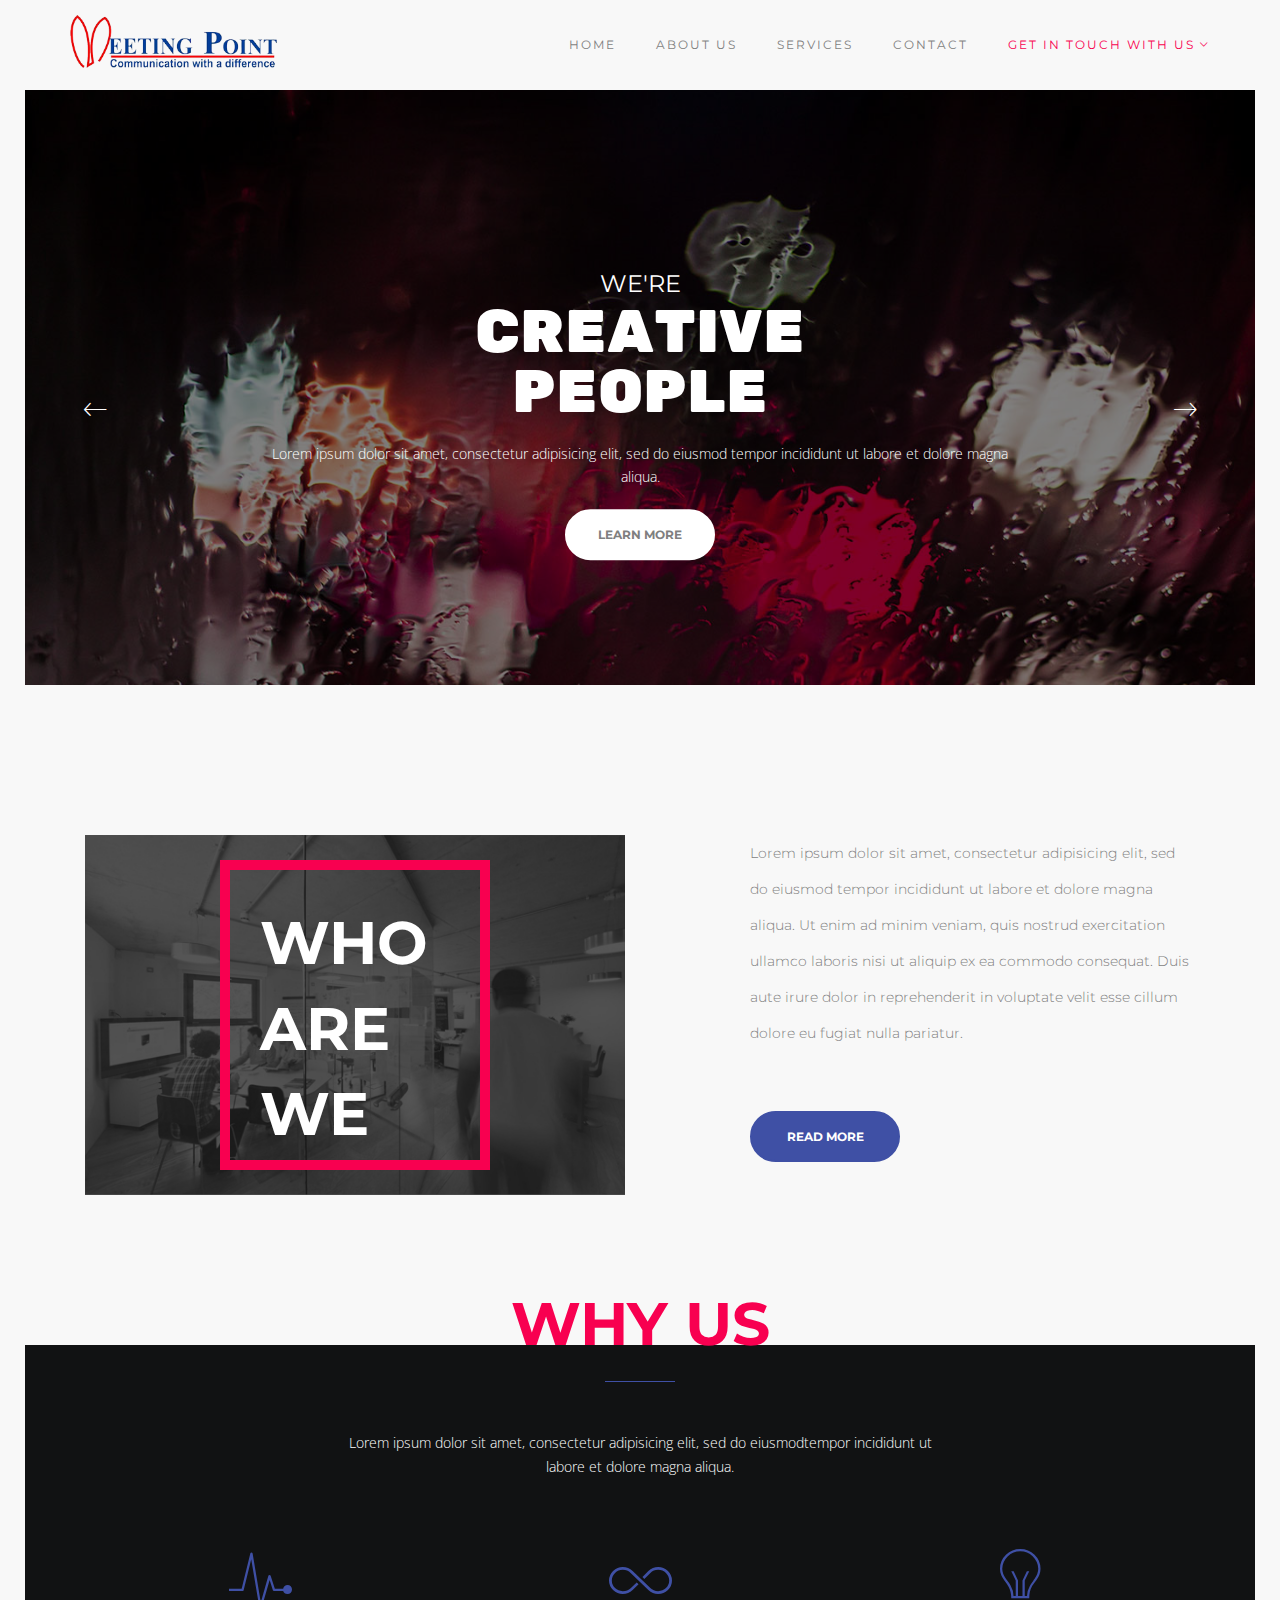
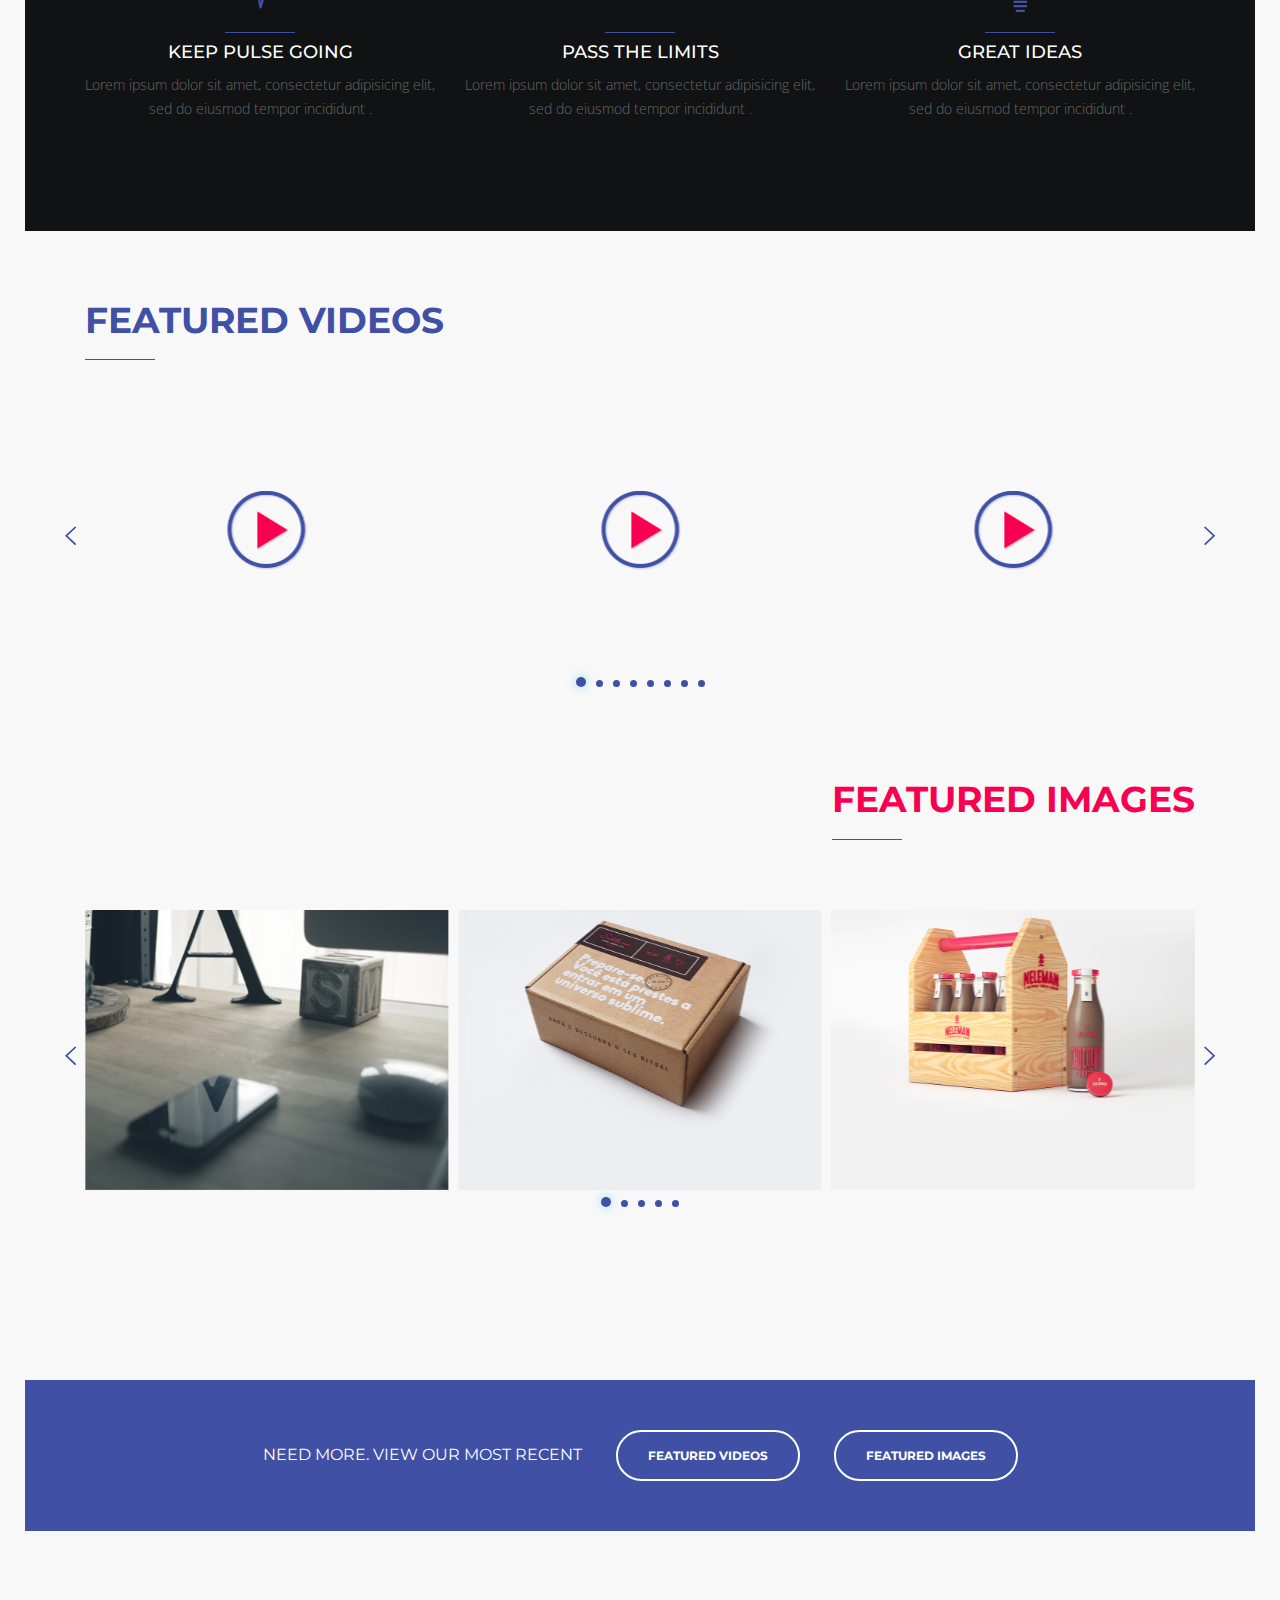
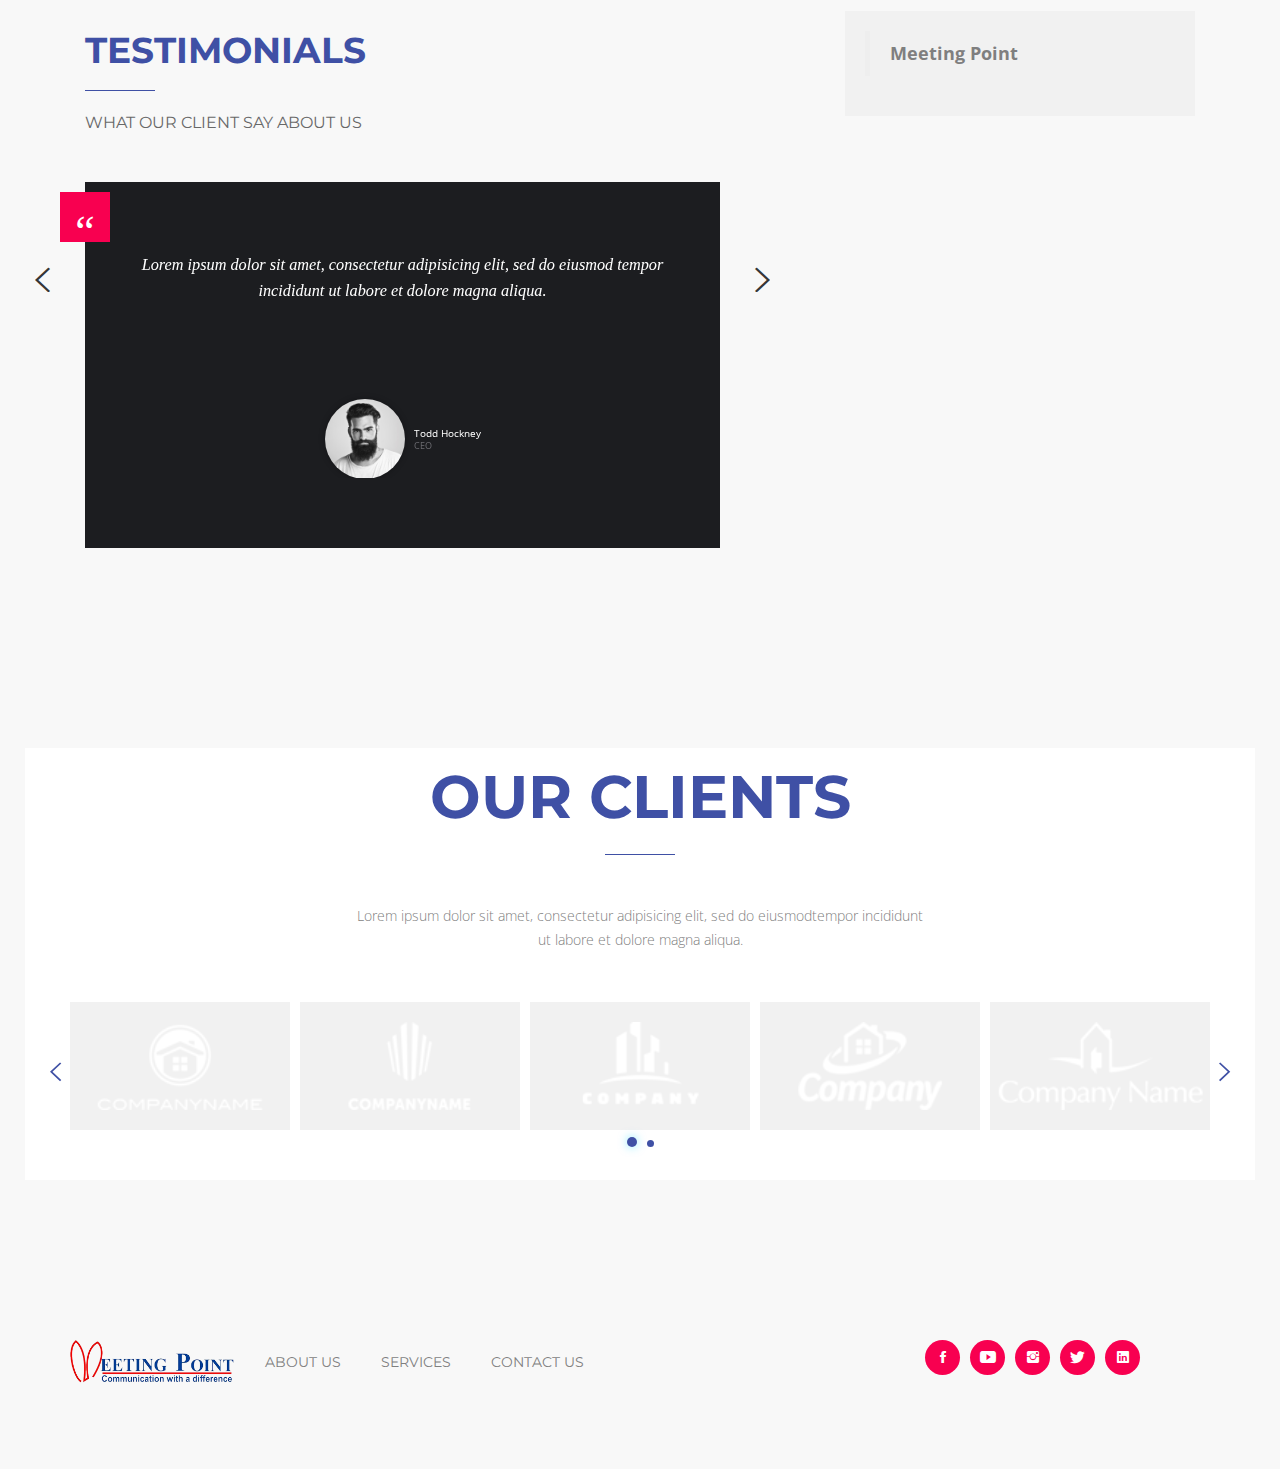
==== index.html @ 46f5f497 "html deploy" ====
<!DOCTYPE html>
<html>
<head>
    <title>Meeting Point</title>
    <meta charset="UTF-8">
    <meta name="viewport" content="width=device-width, initial-scale=1">
    <link rel="shortcut icon" type="image/x-icon" href="assets/images/favicon.ico">

    <!-- STYLES -->
    <link rel="stylesheet" href="assets/css/bootstrap.min.css">
    <link rel="stylesheet" href="assets/css/vertical.css">
    <link rel="stylesheet" href="assets/css/ionicons.min.css">
    <link rel="stylesheet" href="assets/css/font-awesome.min.css">
    <link rel="stylesheet" href="assets/css/flexslider.css">
    <link rel="stylesheet" href="assets/css/owl.carousel.css">
    <link rel="stylesheet" href="assets/css/prettyPhoto.css">
    <link rel="stylesheet" href="assets/css/style.css">


</head>
<body class="page home-page">

<!-- Pre-Loader -->
<div class="preloader">
    <div class="loader">Loading...</div>
</div>

<!-- main header -->
<header class="main-header" role="banner">
    <!-- container -->
    <div class="container">
        <!-- logo -->
        <div class="site-branding">
            <a href="#" rel="home"><img src="assets/images/logo.png" alt="logo"></a>
        </div>

        <!-- menu -->
        <div class="menu-toggle">
            <button class="sr-only" aria-controls="primary-menu" aria-expanded="false">menu</button>
            <!-- menu icon (3 lines) -->
            <div class="menu-icon">
                <div class="line"></div>
                <div class="line"></div>
                <div class="line"></div>
            </div>
        </div>

        <!-- menu content -->
        <div class="menu-content">
            <!-- close button -->
            <a href="#" class="close-button"><i class="icon ion-ios-close-empty"></i></a>
            <!-- menu links wrapper-->
            <div class="menu-wrapper">
                <nav id="site-navigation" class="main-navigation" role="navigation">
                    <ul id="primary-menu" class="menu nav-menu" aria-expanded="false">
                        <li class="menu-item"><a href="index.html" class="link current">Home</a></li>
                        <li class="menu-item"><a href="" class="link">About us</a></li>
                        <li class="menu-item"><a href="" class="link">Services</a></li>
                        <li class="menu-item"><a href="" class="link">Contact</a></li>
                        <li class="menu-item"><a href="" class="support-nav red-text link">GET IN TOUCH WITH US
                            <i class="ion-ios-arrow-down"></i></a>
                            <ul class="sub-menu">
                                <li class="menu-item"><a href="" class="link">+977 124-566-780</a></li>
                                <li class="menu-item"><a href="" class="link">13D, Functional apartment,
                                    Unique colony, Agadir 86360</a></li>
                                <li class="menu-item"><a href="" class="link">email@website.com</a></li>
                            </ul>
                        </li>
                    </ul>
                </nav>
            </div>
            <!-- end menu links wrapper -->

        </div>
    </div>
</header>
<!-- end main header -->

<div class="boxed-width home-slider">
    <div id="main-slider" class="slider">
        <ul class="slides">
            <!-- slide -->
            <li>
                <img src="assets/images/slide-1.jpg"/>

                <div class="slide">
					<span class="main-slider-title">
						<span class="small-slider-title montserrat-text uppercase white-text">we're</span>
						<span class="big-slider-title rubik-text uppercase white-text"><div>creative</div> people</span>
					</span>

                    <p class="white-text mt-20 mb-20">
                        Lorem ipsum dolor sit amet, consectetur adipisicing elit, sed do eiusmod
                        tempor incididunt ut labore et dolore magna aliqua.
                    </p>
                    <a href="" class="btn white"><span>learn more</span></a>
                </div>
            </li>
            <!-- end slide -->
            <!-- slide -->
            <li>
                <img src="assets/images/slide-2.jpg"/>

                <div class="slide">
					<span class="main-slider-title">
						<span class="small-slider-title montserrat-text uppercase white-text">we're</span>
						<span class="big-slider-title rubik-text uppercase white-text"><div>digital</div> agency</span>
					</span>

                    <p class="white-text mt-20 mb-20">
                        Lorem ipsum dolor sit amet, consectetur adipisicing elit, sed do eiusmod
                        tempor incididunt ut labore et dolore magna aliqua. Ut enim ad minim veniam.
                    </p>
                    <a href="" class="btn white"><span>learn more</span></a>
                </div>
            </li>
            <!-- end slide -->
            <!-- slide -->
            <li>
                <img src="assets/images/slide-3.jpg"/>

                <div class="slide">
					<span class="main-slider-title">
						<span class="small-slider-title montserrat-text uppercase white-text">we're</span>
						<span class="big-slider-title rubik-text uppercase white-text"><div>number</div> one</span>
					</span>

                    <p class="white-tex mt-20 mb-20">
                        Lorem ipsum dolor sit amet, consectetur adipisicing elit, sed do eiusmod
                        tempor .
                    </p>
                    <a href="" class="btn white"><span>learn more</span></a>
                </div>
            </li>
            <!-- end slide -->
        </ul>
    </div>

    <!-- slider arrows -->
    <div class="arrows">
        <div class="container">
            <!-- next -->
            <div class="white-text next-arrow"><i class="icon ion-ios-arrow-thin-right"></i></div>
            <!-- previous -->
            <div class="white-text prev-arrow"><i class="icon ion-ios-arrow-thin-left"></i></div>
        </div>
    </div>
</div>
<!-- end slider -->


<!-- who are we section -->
<section class="img-text">
    <div class="container">
        <div class="col-md-6">
            <!-- image side with a text inside it -->
            <div class="img-side">
                <img src="assets/images/img1.jpg" alt="agency image">
                <!-- square with a text -->
                <div class="square-text white-text montserrat-text uppercase">
                    who are we
                </div>
            </div>
        </div>
        <div class="col-md-5 col-md-offset-1">
            <!-- text side -->
            <div class="text-side montserrat-text dark-text">
                <p>Lorem ipsum dolor sit amet, consectetur adipisicing elit, sed do eiusmod tempor incididunt ut labore
                    et dolore magna aliqua. Ut enim ad minim veniam, quis nostrud exercitation ullamco laboris nisi ut
                    aliquip ex ea commodo consequat. Duis aute irure dolor in reprehenderit in voluptate velit esse
                    cillum dolore eu fugiat nulla pariatur.</p>
                <a href="#" class="btn blue mt-50"><span>read more</span></a>
            </div>
        </div>
    </div>
</section>
<!-- end who are we section -->

<div class="boxed-width">
    <!-- why us section  -->
    <section class="dark-banner pb-sm-100 pb-xs-50">
        <!-- section title -->
        <div class="section-title">
            <h2 class="big-title red-text">why us</h2>

            <p class="white-text">
                Lorem ipsum dolor sit amet, consectetur adipisicing elit, sed do eiusmodtempor incididunt ut labore et
                dolore magna aliqua.
            </p>
        </div>

        <!-- Icon Columns -->
        <div class="container">
            <div class="icon-column">
                <!-- single Icon Column -->
                <div class="col-md-4">
                    <div class="icon-column-wrapper">
                        <i class="icon ion-ios-pulse"></i>
                        <!--<i class="fa fa-heartbeat"></i>-->
                        <div class="separator mb-20"></div>
                        <h4 class="white-text montserrat-text uppercase">keep pulse going</h4>

                        <p>
                            Lorem ipsum dolor sit amet, consectetur adipisicing elit, sed do eiusmod tempor incididunt .
                        </p>
                    </div>
                </div>
                <!-- single Icon Column -->
                <div class="col-md-4">
                    <div class="icon-column-wrapper">
                        <i class="icon ion-ios-infinite-outline"></i>
                        <!--<i class="fa fa-hourglass-start"></i>-->
                        <div class="separator mb-20"></div>
                        <h4 class="white-text montserrat-text uppercase">pass the limits</h4>

                        <p>
                            Lorem ipsum dolor sit amet, consectetur adipisicing elit, sed do eiusmod tempor incididunt .
                        </p>
                    </div>
                </div>
                <!-- single Icon Column -->
                <div class="col-md-4">
                    <div class="icon-column-wrapper">
                        <i class="icon ion-ios-lightbulb-outline"></i>
                        <!--<i class="fa fa-lightbulb-o"></i>-->
                        <div class="separator mb-20"></div>
                        <h4 class="white-text montserrat-text uppercase">great ideas</h4>

                        <p>
                            Lorem ipsum dolor sit amet, consectetur adipisicing elit, sed do eiusmod tempor incididunt .
                        </p>
                    </div>
                </div>
            </div>
        </div>
    </section>
</div>
<!-- end section -->

<div class="container">
    <div class="col-md-12 mt-md-40 mb-md-40">

        <div class="left-title">
            <h2 class="big-title montserrat-text blue-text uppercase mt-30 mb-30">
                Featured Videos
            </h2>
        </div>
        <div class="owl-carousel video-carousel">
            <div class="item-video"><a class="owl-video" href="https://www.youtube.com/watch?v=7KPU7DWRe1Y"></a></div>
            <div class="item-video"><a class="owl-video" href="https://www.youtube.com/watch?v=I5Vd25pngno"></a></div>
            <div class="item-video"><a class="owl-video" href="https://www.youtube.com/watch?v=GL0rbxB9Lqg"></a></div>
            <div class="item-video"><a class="owl-video" href="https://www.youtube.com/watch?v=Cj6ho1-G6tw"></a></div>
            <div class="item-video"><a class="owl-video" href="https://www.youtube.com/watch?v=Sv3xVOs7_No"></a></div>
            <div class="item-video"><a class="owl-video" href="https://www.youtube.com/watch?v=1u0bxoAKukE"></a></div>
            <div class="item-video"><a class="owl-video" href="https://www.youtube.com/watch?v=bV0zxgDZUhI"></a></div>
            <div class="item-video"><a class="owl-video" href="https://www.youtube.com/watch?v=EF_kj2ojZaE"></a></div>
        </div>
    </div>
</div>
<style type="text/css">
    .owl-carousel .item-video {
        height: 280px;
    }
</style>

<div class="container">
    <div class="col-md-12 mt-md-40 mb-md-40">

        <div class="left-title clearfix">
            <h2 class="big-title montserrat-text red-text pull-right uppercase mt-30 mb-30">
                Featured Images
            </h2>
        </div>
        <div class="owl-carousel image-carousel">
            <div class="item">
                <a href="assets/images/dummy/thumb-1.jpg" rel="prettyPhoto[pp_gal]">
                    <img src="assets/images/dummy/thumb-1.jpg" alt="">
                </a>
            </div>

            <div class="item">
                <a href="assets/images/dummy/thumb-2.jpg" rel="prettyPhoto[pp_gal]">
                    <img src="assets/images/dummy/thumb-2.jpg" alt="">
                </a>
            </div>

            <div class="item">
                <a href="assets/images/dummy/thumb-3.jpg" rel="prettyPhoto[pp_gal]">
                    <img src="assets/images/dummy/thumb-3.jpg" alt="">
                </a>
            </div>

            <div class="item">
                <a href="assets/images/dummy/thumb-4.jpg" rel="prettyPhoto[pp_gal]">
                    <img src="assets/images/dummy/thumb-4.jpg" alt="">
                </a>
            </div>

            <div class="item">
                <a href="assets/images/dummy/thumb-5.jpg" rel="prettyPhoto[pp_gal]">
                    <img src="assets/images/dummy/thumb-5.jpg" alt="">
                </a>
            </div>
        </div>
    </div>
</div>

<!-- Blue bar -->
<div class="boxed-width">
    <section>
        <div class="blue-bg text-center pt-50 pb-50">
            <div class="container">
                <span class="white-text montserrat-text uppercase">
                    NEED MORE. VIEW OUR MOST RECENT 
                </span>
                <a href="#" class="btn empty uppercase" style="margin-left:30px"><span>FEATURED VIDEOS</span></a>
                <a href="#" class="btn empty uppercase" style="margin-left:30px"><span>FEATURED IMAGES</span></a>
            </div>
        </div>
    </section>
</div>
<!-- end Blue bar -->

<!-- Testimonials and Facebook Like Box-->
<section class="mt-md-80">
    <div class="container">
        <div class="col-md-7">
            <!-- left title -->
            <div class="left-title">
                <h2 class="big-title montserrat-text blue-text uppercase mb-30">Testimonials</h2>
                <span class="span-title montserrat-text light-text uppercase">WHAT OUR CLIENT SAY ABOUT US</span>

                    <div class="testimonials-wrapper cd-container">
                            <ul class="testimonials">
                                <li>
                                    <p>Lorem ipsum dolor sit amet, consectetur adipisicing elit, sed do eiusmod tempor
                                        incididunt ut labore et dolore magna aliqua.</p>

                                    <div class="testimonials-avatar">
                                        <span>
                                            <img src="assets/images/avatar/avatar1.jpg" alt="Avatar image">
                                        </span>
                                        <ul class="testimonials-avatar-info">
                                            <li>Todd Hockney</li>
                                            <li>CEO</li>
                                        </ul>
                                    </div>
                                </li>
                                <li>
                                    <p>Lorem ipsum dolor sit amet, consectetur adipisicing elit, sed do eiusmod tempor
                                        incididunt ut labore et dolore magna aliqua.</p>

                                    <div class="testimonials-avatar">
                                        <span>
                                            <img src="assets/images/avatar/avatar2.jpg" alt="Avatar image">
                                        </span>
                                        <ul class="testimonials-avatar-info">
                                            <li>Delta Anne</li>
                                            <li>Public Relation</li>
                                        </ul>
                                    </div>
                                </li>
                                <li>
                                    <p>Lorem ipsum dolor sit amet, consectetur adipisicing .</p>

                                    <div class="testimonials-avatar">
                                        <span>
                                            <img src="assets/images/avatar/avatar3.jpg" alt="Avatar image">
                                        </span>
                                        <ul class="testimonials-avatar-info">
                                            <li>Michael McManus</li>
                                            <li>Human Resource Manager</li>
                                        </ul>
                                    </div>
                                </li>
                            </ul>
                        </div>

            </div>
        </div>
        <!-- end col -->
        <div class="col-md-4 col-md-offset-1">
            <div class="light-bg text-square facebook-iframe">

                <!--Generated From https://developers.facebook.com/docs/plugins/page-plugin-->

                <div id="fb-root"></div>
                <script>(function(d, s, id) {
                    var js, fjs = d.getElementsByTagName(s)[0];
                    if (d.getElementById(id)) return;
                    js = d.createElement(s); js.id = id;
                    js.src = "//connect.facebook.net/en_GB/sdk.js#xfbml=1&version=v2.5&appId=215801451829098";
                    fjs.parentNode.insertBefore(js, fjs);
                }(document, 'script', 'facebook-jssdk'));</script>

                <div class="fb-page" data-href="https://www.facebook.com/MeetingPointNepal/" data-tabs="timeline" data-width="400" data-height="500" data-small-header="false" data-adapt-container-width="true" data-hide-cover="false" data-show-facepile="true"><div class="fb-xfbml-parse-ignore"><blockquote cite="https://www.facebook.com/MeetingPointNepal/"><a href="https://www.facebook.com/MeetingPointNepal/">Meeting Point</a></blockquote></div></div>
            </div>
        </div>
    </div>
</section>
<!-- end Testimonials and Facebook Like Box-->

<!--Client section-->

<div class="boxed-width">
    <section>
        <div class="white-bg text-center pt-70 pb-50">
            <div class="container">
                <div class="section-title">
                    <h2 class="big-title blue-text uppercase">Our Clients</h2>

                    <p class="dark-text">
                        Lorem ipsum dolor sit amet, consectetur adipisicing elit, sed do eiusmodtempor incididunt ut labore et
                        dolore magna aliqua.
                    </p>
                </div>

                <div class="clients">
                    <div class="client-carousel owl-carousel">
                        <div class="item light-bg pt-20 pb-20"><img src="assets/images/client-logo/logo-carousel-1.png" alt="" /> </div>
                        <div class="item light-bg pt-20 pb-20"><img src="assets/images/client-logo/logo-carousel-2.png" alt="" /> </div>
                        <div class="item light-bg pt-20 pb-20"><img src="assets/images/client-logo/logo-carousel-3.png" alt="" /> </div>
                        <div class="item light-bg pt-20 pb-20"><img src="assets/images/client-logo/logo-carousel-4.png" alt="" /> </div>
                        <div class="item light-bg pt-20 pb-20"><img src="assets/images/client-logo/logo-carousel-5.png" alt="" /> </div>
                        <div class="item light-bg pt-20 pb-20"><img src="assets/images/client-logo/logo-carousel-1.png" alt="" /> </div>
                    </div>
                </div>
            </div>
        </div>
    </section>
<!-- end Client section-->

<!-- footer -->
<footer class="main-footer" role="contentinfo">
    <div class="container">
        <div class="col-md-2 col-sm-2">
            <a href="#" class="footer-logo"><img src="assets/images/logo.png" alt="logo image"></a>
        </div>
        <div class="col-md-7 col-sm-6">
            <div class="row">
                <nav>
                    <ul>
                        <li><a href="#" class="link">about us</a></li>
                        <li><a href="#" class="link">services</a></li>
                        <li><a href="#" class="link">contact us</a></li>
                    </ul>
                </nav>
            </div>
        </div>
        <div class="col-md-3 col-sm-4">
            <!-- social icons -->
            <div class="social-icon-set">
                <a href="" class="social-icon"><i class="icon ion-social-facebook"></i></a>
                <a href="" class="social-icon"><i class="icon ion-social-youtube"></i></a>
                <a href="" class="social-icon"><i class="icon ion-social-instagram"></i></a>
                <a href="" class="social-icon"><i class="icon ion-social-twitter"></i></a>
                <a href="" class="social-icon"><i class="icon ion-social-linkedin"></i></a>
            </div>
        </div>
    </div>
</footer>

<script type="text/javascript" src="assets/js/jquery-2.1.4.min.js"></script>
<script type="text/javascript" src="assets/js/bootstrap.min.js"></script>
<script type="text/javascript" src="assets/js/smoothScroll.js"></script>
<script type="text/javascript" src="assets/js/easings.js"></script>
<script type="text/javascript" src="assets/js/jquery.flexslider.js"></script>
<script type="text/javascript" src="assets/js/owl.carousel.min.js"></script>
<script type="text/javascript" src="assets/js/jquery.prettyPhoto.js"></script>
<script type="text/javascript" src="assets/js/script.js"></script>

<div id="fb-root"></div>
<script>(function(d, s, id) {
    var js, fjs = d.getElementsByTagName(s)[0];
    if (d.getElementById(id)) return;
    js = d.createElement(s); js.id = id;
    js.src = "//connect.facebook.net/en_GB/sdk.js#xfbml=1&version=v2.5&appId=215801451829098";
    fjs.parentNode.insertBefore(js, fjs);
}(document, 'script', 'facebook-jssdk'));</script>
</body>
</html>
---- assets/css/vertical.css ----
/*!

*  Project Name:   Vertical CSS  v1.0
*  Project URI:    https://github.com/subedimadhukar/vertical-CSS
*  Author:         Madhukar Subedi
*  Author URI:     http://subedimadhukar.com
*  Description:    CSS Framework especially for vertical orientation
*  Version:        1.0
*  License:        GNU General Public License v2 or later
*  License URI:    http://www.gnu.org/licenses/gpl-2.0.html

*//* HAPPY STYLING! */

.mt-0 {
    margin-top: 0!important
}
.mt-10 {
    margin-top: 10px
}
.mt-20 {
    margin-top: 20px
}
.mt-30 {
    margin-top: 30px
}
.mt-40 {
    margin-top: 40px
}
.mt-50 {
    margin-top: 50px
}
.mt-60 {
    margin-top: 60px
}
.mt-70 {
    margin-top: 70px
}
.mt-80 {
    margin-top: 80px
}
.mt-90 {
    margin-top: 90px
}
.mt-100 {
    margin-top: 100px
}
.mt-110 {
    margin-top: 110px
}
.mt-120 {
    margin-top: 120px
}
.mt-130 {
    margin-top: 130px
}
.mt-140 {
    margin-top: 140px
}
.mb-0 {
    margin-bottom: 0!important
}
.mb-10 {
    margin-bottom: 10px
}
.mb-20 {
    margin-bottom: 20px
}
.mb-30 {
    margin-bottom: 30px
}
.mb-40 {
    margin-bottom: 40px
}
.mb-50 {
    margin-bottom: 50px
}
.mb-60 {
    margin-bottom: 60px
}
.mb-70 {
    margin-bottom: 70px
}
.mb-80 {
    margin-bottom: 80px
}
.mb-90 {
    margin-bottom: 90px
}
.mb-100 {
    margin-bottom: 100px
}
.mb-110 {
    margin-bottom: 110px
}
.mb-120 {
    margin-bottom: 120px
}
.mb-130 {
    margin-bottom: 130px
}
.mb-140 {
    margin-bottom: 140px
}
.pt-0 {
    padding-top: 0!important
}
.pt-10 {
    padding-top: 10px
}
.pt-20 {
    padding-top: 20px
}
.pt-30 {
    padding-top: 30px
}
.pt-40 {
    padding-top: 40px
}
.pt-50 {
    padding-top: 50px
}
.pt-60 {
    padding-top: 60px
}
.pt-70 {
    padding-top: 70px
}
.pt-80 {
    padding-top: 80px
}
.pt-90 {
    padding-top: 90px
}
.pt-100 {
    padding-top: 100px
}
.pt-110 {
    padding-top: 110px
}
.pt-120 {
    padding-top: 120px
}
.pt-130 {
    padding-top: 130px
}
.pt-140 {
    padding-top: 140px
}
.pb-0 {
    padding-bottom: 0!important
}
.pb-10 {
    padding-bottom: 10px
}
.pb-20 {
    padding-bottom: 20px
}
.pb-30 {
    padding-bottom: 30px
}
.pb-40 {
    padding-bottom: 40px
}
.pb-50 {
    padding-bottom: 50px
}
.pb-60 {
    padding-bottom: 60px
}
.pb-70 {
    padding-bottom: 70px
}
.pb-80 {
    padding-bottom: 80px
}
.pb-90 {
    padding-bottom: 90px
}
.pb-100 {
    padding-bottom: 100px
}
.pb-110 {
    padding-bottom: 110px
}
.pb-120 {
    padding-bottom: 120px
}
.pb-130 {
    padding-bottom: 130px
}
.pb-140 {
    padding-bottom: 140px
}
@media only screen and (min-width: 1200px) {
    .mt-lg-0 {
        margin-top: 0!important
    }
    .mt-lg-10 {
        margin-top: 10px
    }
    .mt-lg-20 {
        margin-top: 20px
    }
    .mt-lg-30 {
        margin-top: 30px
    }
    .mt-lg-40 {
        margin-top: 40px
    }
    .mt-lg-50 {
        margin-top: 50px
    }
    .mt-lg-60 {
        margin-top: 60px
    }
    .mt-lg-70 {
        margin-top: 70px
    }
    .mt-lg-80 {
        margin-top: 80px
    }
    .mt-lg-90 {
        margin-top: 90px
    }
    .mt-lg-100 {
        margin-top: 100px
    }
    .mt-lg-110 {
        margin-top: 110px
    }
    .mt-lg-120 {
        margin-top: 120px
    }
    .mt-lg-130 {
        margin-top: 130px
    }
    .mt-lg-140 {
        margin-top: 140px
    }
    .mb-lg-0 {
        margin-bottom: 0!important
    }
    .mb-lg-10 {
        margin-bottom: 10px
    }
    .mb-lg-20 {
        margin-bottom: 20px
    }
    .mb-lg-30 {
        margin-bottom: 30px
    }
    .mb-lg-40 {
        margin-bottom: 40px
    }
    .mb-lg-50 {
        margin-bottom: 50px
    }
    .mb-lg-60 {
        margin-bottom: 60px
    }
    .mb-lg-70 {
        margin-bottom: 70px
    }
    .mb-lg-80 {
        margin-bottom: 80px
    }
    .mb-lg-90 {
        margin-bottom: 90px
    }
    .mb-lg-100 {
        margin-bottom: 100px
    }
    .mb-lg-110 {
        margin-bottom: 110px
    }
    .mb-lg-120 {
        margin-bottom: 120px
    }
    .mb-lg-130 {
        margin-bottom: 130px
    }
    .mb-lg-140 {
        margin-bottom: 140px
    }
    .pt-lg-0 {
        padding-top: 0!important
    }
    .pt-lg-10 {
        padding-top: 10px
    }
    .pt-lg-20 {
        padding-top: 20px
    }
    .pt-lg-30 {
        padding-top: 30px
    }
    .pt-lg-40 {
        padding-top: 40px
    }
    .pt-lg-50 {
        padding-top: 50px
    }
    .pt-lg-60 {
        padding-top: 60px
    }
    .pt-lg-70 {
        padding-top: 70px
    }
    .pt-lg-80 {
        padding-top: 80px
    }
    .pt-lg-90 {
        padding-top: 90px
    }
    .pt-lg-100 {
        padding-top: 100px
    }
    .pt-lg-110 {
        padding-top: 110px
    }
    .pt-lg-120 {
        padding-top: 120px
    }
    .pt-lg-130 {
        padding-top: 130px
    }
    .pt-lg-140 {
        padding-top: 140px
    }
    .pb-lg-0 {
        padding-bottom: 0!important
    }
    .pb-lg-10 {
        padding-bottom: 10px
    }
    .pb-lg-20 {
        padding-bottom: 20px
    }
    .pb-lg-30 {
        padding-bottom: 30px
    }
    .pb-lg-40 {
        padding-bottom: 40px
    }
    .pb-lg-50 {
        padding-bottom: 50px
    }
    .pb-lg-60 {
        padding-bottom: 60px
    }
    .pb-lg-70 {
        padding-bottom: 70px
    }
    .pb-lg-80 {
        padding-bottom: 80px
    }
    .pb-lg-90 {
        padding-bottom: 90px
    }
    .pb-lg-100 {
        padding-bottom: 100px
    }
    .pb-lg-110 {
        padding-bottom: 110px
    }
    .pb-lg-120 {
        padding-bottom: 120px
    }
    .pb-lg-130 {
        padding-bottom: 130px
    }
    .pb-lg-140 {
        padding-bottom: 140px
    }
}
@media only screen and (min-width: 991px) {
    .mt-md-0 {
        margin-top: 0!important
    }
    .mt-md-10 {
        margin-top: 10px
    }
    .mt-md-20 {
        margin-top: 20px
    }
    .mt-md-30 {
        margin-top: 30px
    }
    .mt-md-40 {
        margin-top: 40px
    }
    .mt-md-50 {
        margin-top: 50px
    }
    .mt-md-60 {
        margin-top: 60px
    }
    .mt-md-70 {
        margin-top: 70px
    }
    .mt-md-80 {
        margin-top: 80px
    }
    .mt-md-90 {
        margin-top: 90px
    }
    .mt-md-100 {
        margin-top: 100px
    }
    .mt-md-110 {
        margin-top: 110px
    }
    .mt-md-120 {
        margin-top: 120px
    }
    .mt-md-130 {
        margin-top: 130px
    }
    .mt-md-140 {
        margin-top: 140px
    }
    .mb-md-0 {
        margin-bottom: 0!important
    }
    .mb-md-10 {
        margin-bottom: 10px
    }
    .mb-md-20 {
        margin-bottom: 20px
    }
    .mb-md-30 {
        margin-bottom: 30px
    }
    .mb-md-40 {
        margin-bottom: 40px
    }
    .mb-md-50 {
        margin-bottom: 50px
    }
    .mb-md-60 {
        margin-bottom: 60px
    }
    .mb-md-70 {
        margin-bottom: 70px
    }
    .mb-md-80 {
        margin-bottom: 80px
    }
    .mb-md-90 {
        margin-bottom: 90px
    }
    .mb-md-100 {
        margin-bottom: 100px
    }
    .mb-md-110 {
        margin-bottom: 110px
    }
    .mb-md-120 {
        margin-bottom: 120px
    }
    .mb-md-130 {
        margin-bottom: 130px
    }
    .mb-md-140 {
        margin-bottom: 140px
    }
    .pt-md-0 {
        padding-top: 0!important
    }
    .pt-md-10 {
        padding-top: 10px
    }
    .pt-md-20 {
        padding-top: 20px
    }
    .pt-md-30 {
        padding-top: 30px
    }
    .pt-md-40 {
        padding-top: 40px
    }
    .pt-md-50 {
        padding-top: 50px
    }
    .pt-md-60 {
        padding-top: 60px
    }
    .pt-md-70 {
        padding-top: 70px
    }
    .pt-md-80 {
        padding-top: 80px
    }
    .pt-md-90 {
        padding-top: 90px
    }
    .pt-md-100 {
        padding-top: 100px
    }
    .pt-md-110 {
        padding-top: 110px
    }
    .pt-md-120 {
        padding-top: 120px
    }
    .pt-md-130 {
        padding-top: 130px
    }
    .pt-md-140 {
        padding-top: 140px
    }
    .pb-md-0 {
        padding-bottom: 0!important
    }
    .pb-md-10 {
        padding-bottom: 10px
    }
    .pb-md-20 {
        padding-bottom: 20px
    }
    .pb-md-30 {
        padding-bottom: 30px
    }
    .pb-md-40 {
        padding-bottom: 40px
    }
    .pb-md-50 {
        padding-bottom: 50px
    }
    .pb-md-60 {
        padding-bottom: 60px
    }
    .pb-md-70 {
        padding-bottom: 70px
    }
    .pb-md-80 {
        padding-bottom: 80px
    }
    .pb-md-90 {
        padding-bottom: 90px
    }
    .pb-md-100 {
        padding-bottom: 100px
    }
    .pb-md-110 {
        padding-bottom: 110px
    }
    .pb-md-120 {
        padding-bottom: 120px
    }
    .pb-md-130 {
        padding-bottom: 130px
    }
    .pb-md-140 {
        padding-bottom: 140px
    }
}
@media only screen and (min-width: 768px) {
    .mt-sm-0 {
        margin-top: 0!important
    }
    .mt-sm-10 {
        margin-top: 10px
    }
    .mt-sm-20 {
        margin-top: 20px
    }
    .mt-sm-30 {
        margin-top: 30px
    }
    .mt-sm-40 {
        margin-top: 40px
    }
    .mt-sm-50 {
        margin-top: 50px
    }
    .mt-sm-60 {
        margin-top: 60px
    }
    .mt-sm-70 {
        margin-top: 70px
    }
    .mt-sm-80 {
        margin-top: 80px
    }
    .mt-sm-90 {
        margin-top: 90px
    }
    .mt-sm-100 {
        margin-top: 100px
    }
    .mt-sm-110 {
        margin-top: 110px
    }
    .mt-sm-120 {
        margin-top: 120px
    }
    .mt-sm-130 {
        margin-top: 130px
    }
    .mt-sm-140 {
        margin-top: 140px
    }
    .mb-sm-0 {
        margin-bottom: 0!important
    }
    .mb-sm-10 {
        margin-bottom: 10px
    }
    .mb-sm-20 {
        margin-bottom: 20px
    }
    .mb-sm-30 {
        margin-bottom: 30px
    }
    .mb-sm-40 {
        margin-bottom: 40px
    }
    .mb-sm-50 {
        margin-bottom: 50px
    }
    .mb-sm-60 {
        margin-bottom: 60px
    }
    .mb-sm-70 {
        margin-bottom: 70px
    }
    .mb-sm-80 {
        margin-bottom: 80px
    }
    .mb-sm-90 {
        margin-bottom: 90px
    }
    .mb-sm-100 {
        margin-bottom: 100px
    }
    .mb-sm-110 {
        margin-bottom: 110px
    }
    .mb-sm-120 {
        margin-bottom: 120px
    }
    .mb-sm-130 {
        margin-bottom: 130px
    }
    .mb-sm-140 {
        margin-bottom: 140px
    }
    .pt-sm-0 {
        padding-top: 0!important
    }
    .pt-sm-10 {
        padding-top: 10px
    }
    .pt-sm-20 {
        padding-top: 20px
    }
    .pt-sm-30 {
        padding-top: 30px
    }
    .pt-sm-40 {
        padding-top: 40px
    }
    .pt-sm-50 {
        padding-top: 50px
    }
    .pt-sm-60 {
        padding-top: 60px
    }
    .pt-sm-70 {
        padding-top: 70px
    }
    .pt-sm-80 {
        padding-top: 80px
    }
    .pt-sm-90 {
        padding-top: 90px
    }
    .pt-sm-100 {
        padding-top: 100px
    }
    .pt-sm-110 {
        padding-top: 110px
    }
    .pt-sm-120 {
        padding-top: 120px
    }
    .pt-sm-130 {
        padding-top: 130px
    }
    .pt-sm-140 {
        padding-top: 140px
    }
    .pb-sm-0 {
        padding-bottom: 0!important
    }
    .pb-sm-10 {
        padding-bottom: 10px
    }
    .pb-sm-20 {
        padding-bottom: 20px
    }
    .pb-sm-30 {
        padding-bottom: 30px
    }
    .pb-sm-40 {
        padding-bottom: 40px
    }
    .pb-sm-50 {
        padding-bottom: 50px
    }
    .pb-sm-60 {
        padding-bottom: 60px
    }
    .pb-sm-70 {
        padding-bottom: 70px
    }
    .pb-sm-80 {
        padding-bottom: 80px
    }
    .pb-sm-90 {
        padding-bottom: 90px
    }
    .pb-sm-100 {
        padding-bottom: 100px
    }
    .pb-sm-110 {
        padding-bottom: 110px
    }
    .pb-sm-120 {
        padding-bottom: 120px
    }
    .pb-sm-130 {
        padding-bottom: 130px
    }
    .pb-sm-140 {
        padding-bottom: 140px
    }
}
@media only screen and (max-width: 767px) {
    .mt-xs-0 {
        margin-top: 0!important
    }
    .mt-xs-10 {
        margin-top: 10px
    }
    .mt-xs-20 {
        margin-top: 20px
    }
    .mt-xs-30 {
        margin-top: 30px
    }
    .mt-xs-40 {
        margin-top: 40px
    }
    .mt-xs-50 {
        margin-top: 50px
    }
    .mt-xs-60 {
        margin-top: 60px
    }
    .mt-xs-70 {
        margin-top: 70px
    }
    .mt-xs-80 {
        margin-top: 80px
    }
    .mt-xs-90 {
        margin-top: 90px
    }
    .mt-xs-100 {
        margin-top: 100px
    }
    .mt-xs-110 {
        margin-top: 110px
    }
    .mt-xs-120 {
        margin-top: 120px
    }
    .mt-xs-130 {
        margin-top: 130px
    }
    .mt-xs-140 {
        margin-top: 140px
    }
    .mb-xs-0 {
        margin-bottom: 0!important
    }
    .mb-xs-10 {
        margin-bottom: 10px
    }
    .mb-xs-20 {
        margin-bottom: 20px
    }
    .mb-xs-30 {
        margin-bottom: 30px
    }
    .mb-xs-40 {
        margin-bottom: 40px
    }
    .mb-xs-50 {
        margin-bottom: 50px
    }
    .mb-xs-60 {
        margin-bottom: 60px
    }
    .mb-xs-70 {
        margin-bottom: 70px
    }
    .mb-xs-80 {
        margin-bottom: 80px
    }
    .mb-xs-90 {
        margin-bottom: 90px
    }
    .mb-xs-100 {
        margin-bottom: 100px
    }
    .mb-xs-110 {
        margin-bottom: 110px
    }
    .mb-xs-120 {
        margin-bottom: 120px
    }
    .mb-xs-130 {
        margin-bottom: 130px
    }
    .mb-xs-140 {
        margin-bottom: 140px
    }
    .pt-xs-0 {
        padding-top: 0!important
    }
    .pt-xs-10 {
        padding-top: 10px
    }
    .pt-xs-20 {
        padding-top: 20px
    }
    .pt-xs-30 {
        padding-top: 30px
    }
    .pt-xs-40 {
        padding-top: 40px
    }
    .pt-xs-50 {
        padding-top: 50px
    }
    .pt-xs-60 {
        padding-top: 60px
    }
    .pt-xs-70 {
        padding-top: 70px
    }
    .pt-xs-80 {
        padding-top: 80px
    }
    .pt-xs-90 {
        padding-top: 90px
    }
    .pt-xs-100 {
        padding-top: 100px
    }
    .pt-xs-110 {
        padding-top: 110px
    }
    .pt-xs-120 {
        padding-top: 120px
    }
    .pt-xs-130 {
        padding-top: 130px
    }
    .pt-xs-140 {
        padding-top: 140px
    }
    .pb-xs-0 {
        padding-bottom: 0!important
    }
    .pb-xs-10 {
        padding-bottom: 10px
    }
    .pb-xs-20 {
        padding-bottom: 20px
    }
    .pb-xs-30 {
        padding-bottom: 30px
    }
    .pb-xs-40 {
        padding-bottom: 40px
    }
    .pb-xs-50 {
        padding-bottom: 50px
    }
    .pb-xs-60 {
        padding-bottom: 60px
    }
    .pb-xs-70 {
        padding-bottom: 70px
    }
    .pb-xs-80 {
        padding-bottom: 80px
    }
    .pb-xs-90 {
        padding-bottom: 90px
    }
    .pb-xs-100 {
        padding-bottom: 100px
    }
    .pb-xs-110 {
        padding-bottom: 110px
    }
    .pb-xs-120 {
        padding-bottom: 120px
    }
    .pb-xs-130 {
        padding-bottom: 130px
    }
    .pb-xs-140 {
        padding-bottom: 140px
    }
}
@media only screen and (max-width: 480px) {
    .mt-xxs-0 {
        margin-top: 0!important
    }
    .mt-xxs-10 {
        margin-top: 10px
    }
    .mt-xxs-20 {
        margin-top: 20px
    }
    .mt-xxs-30 {
        margin-top: 30px
    }
    .mt-xxs-40 {
        margin-top: 40px
    }
    .mt-xxs-50 {
        margin-top: 50px
    }
    .mt-xxs-60 {
        margin-top: 60px
    }
    .mt-xxs-70 {
        margin-top: 70px
    }
    .mt-xxs-80 {
        margin-top: 80px
    }
    .mt-xxs-90 {
        margin-top: 90px
    }
    .mt-xxs-100 {
        margin-top: 100px
    }
    .mt-xxs-110 {
        margin-top: 110px
    }
    .mt-xxs-120 {
        margin-top: 120px
    }
    .mt-xxs-130 {
        margin-top: 130px
    }
    .mt-xxs-140 {
        margin-top: 140px
    }
    .mb-xxs-0 {
        margin-bottom: 0!important
    }
    .mb-xxs-10 {
        margin-bottom: 10px
    }
    .mb-xxs-20 {
        margin-bottom: 20px
    }
    .mb-xxs-30 {
        margin-bottom: 30px
    }
    .mb-xxs-40 {
        margin-bottom: 40px
    }
    .mb-xxs-50 {
        margin-bottom: 50px
    }
    .mb-xxs-60 {
        margin-bottom: 60px
    }
    .mb-xxs-70 {
        margin-bottom: 70px
    }
    .mb-xxs-80 {
        margin-bottom: 80px
    }
    .mb-xxs-90 {
        margin-bottom: 90px
    }
    .mb-xxs-100 {
        margin-bottom: 100px
    }
    .mb-xxs-110 {
        margin-bottom: 110px
    }
    .mb-xxs-120 {
        margin-bottom: 120px
    }
    .mb-xxs-130 {
        margin-bottom: 130px
    }
    .mb-xxs-140 {
        margin-bottom: 140px
    }
    .pt-xxs-0 {
        padding-top: 0!important
    }
    .pt-xxs-10 {
        padding-top: 10px
    }
    .pt-xxs-20 {
        padding-top: 20px
    }
    .pt-xxs-30 {
        padding-top: 30px
    }
    .pt-xxs-40 {
        padding-top: 40px
    }
    .pt-xxs-50 {
        padding-top: 50px
    }
    .pt-xxs-60 {
        padding-top: 60px
    }
    .pt-xxs-70 {
        padding-top: 70px
    }
    .pt-xxs-80 {
        padding-top: 80px
    }
    .pt-xxs-90 {
        padding-top: 90px
    }
    .pt-xxs-100 {
        padding-top: 100px
    }
    .pt-xxs-110 {
        padding-top: 110px
    }
    .pt-xxs-120 {
        padding-top: 120px
    }
    .pt-xxs-130 {
        padding-top: 130px
    }
    .pt-xxs-140 {
        padding-top: 140px
    }
    .pb-xxs-0 {
        padding-bottom: 0!important
    }
    .pb-xxs-10 {
        padding-bottom: 10px
    }
    .pb-xxs-20 {
        padding-bottom: 20px
    }
    .pb-xxs-30 {
        padding-bottom: 30px
    }
    .pb-xxs-40 {
        padding-bottom: 40px
    }
    .pb-xxs-50 {
        padding-bottom: 50px
    }
    .pb-xxs-60 {
        padding-bottom: 60px
    }
    .pb-xxs-70 {
        padding-bottom: 70px
    }
    .pb-xxs-80 {
        padding-bottom: 80px
    }
    .pb-xxs-90 {
        padding-bottom: 90px
    }
    .pb-xxs-100 {
        padding-bottom: 100px
    }
    .pb-xxs-110 {
        padding-bottom: 110px
    }
    .pb-xxs-120 {
        padding-bottom: 120px
    }
    .pb-xxs-130 {
        padding-bottom: 130px
    }
    .pb-xxs-140 {
        padding-bottom: 140px
    }
}
---- assets/css/prettyPhoto.css ----
/* ------------------------------------------------------------------------
	This you can edit.
------------------------------------------------------------------------- */

	/* ----------------------------------
		Default Theme
	----------------------------------- */

	div.pp_default .pp_top,
	div.pp_default .pp_top .pp_middle,
	div.pp_default .pp_top .pp_left,
	div.pp_default .pp_top .pp_right,
	div.pp_default .pp_bottom,
	div.pp_default .pp_bottom .pp_left,
	div.pp_default .pp_bottom .pp_middle,
	div.pp_default .pp_bottom .pp_right { height: 13px; }
	
	div.pp_default .pp_top .pp_left { background: url(../images/prettyPhoto/default/sprite.png) -78px -93px no-repeat; } /* Top left corner */
	div.pp_default .pp_top .pp_middle { background: url(../images/prettyPhoto/default/sprite_x.png) top left repeat-x; } /* Top pattern/color */
	div.pp_default .pp_top .pp_right { background: url(../images/prettyPhoto/default/sprite.png) -112px -93px no-repeat; } /* Top right corner */
	
	div.pp_default .pp_content .ppt { color: #f8f8f8; }
	div.pp_default .pp_content_container .pp_left { background: url(../images/prettyPhoto/default/sprite_y.png) -7px 0 repeat-y; padding-left: 13px; }
	div.pp_default .pp_content_container .pp_right { background: url(../images/prettyPhoto/default/sprite_y.png) top right repeat-y; padding-right: 13px; }
	div.pp_default .pp_content { background-color: #fff; } /* Content background */
	div.pp_default .pp_next:hover { background: url(../images/prettyPhoto/default/sprite_next.png) center right  no-repeat; cursor: pointer; } /* Next button */
	div.pp_default .pp_previous:hover { background: url(../images/prettyPhoto/default/sprite_prev.png) center left no-repeat; cursor: pointer; } /* Previous button */
	div.pp_default .pp_expand { background: url(../images/prettyPhoto/default/sprite.png) 0 -29px no-repeat; cursor: pointer; width: 28px; height: 28px; } /* Expand button */
	div.pp_default .pp_expand:hover { background: url(../images/prettyPhoto/default/sprite.png) 0 -56px no-repeat; cursor: pointer; } /* Expand button hover */
	div.pp_default .pp_contract { background: url(../images/prettyPhoto/default/sprite.png) 0 -84px no-repeat; cursor: pointer; width: 28px; height: 28px; } /* Contract button */
	div.pp_default .pp_contract:hover { background: url(../images/prettyPhoto/default/sprite.png) 0 -113px no-repeat; cursor: pointer; } /* Contract button hover */
	div.pp_default .pp_close { width: 30px; height: 30px; background: url(../images/prettyPhoto/default/sprite.png) 2px 1px no-repeat; cursor: pointer; } /* Close button */
	div.pp_default #pp_full_res .pp_inline { color: #000; } 
	div.pp_default .pp_gallery ul li a { background: url(../images/prettyPhoto/default/default_thumb.png) center center #f8f8f8; border:1px solid #aaa; }
	div.pp_default .pp_gallery ul li a:hover,
	div.pp_default .pp_gallery ul li.selected a { border-color: #fff; }
	div.pp_default .pp_social { margin-top: 7px; }

	div.pp_default .pp_gallery a.pp_arrow_previous,
	div.pp_default .pp_gallery a.pp_arrow_next { position: static; left: auto; }
	div.pp_default .pp_nav .pp_play,
	div.pp_default .pp_nav .pp_pause { background: url(../images/prettyPhoto/default/sprite.png) -51px 1px no-repeat; height:30px; width:30px; }
	div.pp_default .pp_nav .pp_pause { background-position: -51px -29px; }
	div.pp_default .pp_details { position: relative; }
	div.pp_default a.pp_arrow_previous,
	div.pp_default a.pp_arrow_next { background: url(../images/prettyPhoto/default/sprite.png) -31px -3px no-repeat; height: 20px; margin: 4px 0 0 0; width: 20px; }
	div.pp_default a.pp_arrow_next { left: 52px; background-position: -82px -3px; } /* The next arrow in the bottom nav */
	div.pp_default .pp_content_container .pp_details { margin-top: 5px; }
	div.pp_default .pp_nav { clear: none; height: 30px; width: 110px; position: relative; }
	div.pp_default .pp_nav .currentTextHolder{ font-family: Georgia; font-style: italic; color:#999; font-size: 11px; left: 75px; line-height: 25px; margin: 0; padding: 0 0 0 10px; position: absolute; top: 2px; }
	
	div.pp_default .pp_close:hover, div.pp_default .pp_nav .pp_play:hover, div.pp_default .pp_nav .pp_pause:hover, div.pp_default .pp_arrow_next:hover, div.pp_default .pp_arrow_previous:hover { opacity:0.7; }

	div.pp_default .pp_description{ font-size: 11px; font-weight: bold; line-height: 14px; margin: 5px 50px 5px 0; }

	div.pp_default .pp_bottom .pp_left { background: url(../images/prettyPhoto/default/sprite.png) -78px -127px no-repeat; } /* Bottom left corner */
	div.pp_default .pp_bottom .pp_middle { background: url(../images/prettyPhoto/default/sprite_x.png) bottom left repeat-x; } /* Bottom pattern/color */
	div.pp_default .pp_bottom .pp_right { background: url(../images/prettyPhoto/default/sprite.png) -112px -127px no-repeat; } /* Bottom right corner */

	div.pp_default .pp_loaderIcon { background: url(../images/prettyPhoto/default/loader.gif) center center no-repeat; } /* Loader icon */

	
	/* ----------------------------------
		Light Rounded Theme
	----------------------------------- */


	div.light_rounded .pp_top .pp_left { background: url(../images/prettyPhoto/light_rounded/sprite.png) -88px -53px no-repeat; } /* Top left corner */
	div.light_rounded .pp_top .pp_middle { background: #fff; } /* Top pattern/color */
	div.light_rounded .pp_top .pp_right { background: url(../images/prettyPhoto/light_rounded/sprite.png) -110px -53px no-repeat; } /* Top right corner */
	
	div.light_rounded .pp_content .ppt { color: #000; }
	div.light_rounded .pp_content_container .pp_left,
	div.light_rounded .pp_content_container .pp_right { background: #fff; }
	div.light_rounded .pp_content { background-color: #fff; } /* Content background */
	div.light_rounded .pp_next:hover { background: url(../images/prettyPhoto/light_rounded/btnNext.png) center right  no-repeat; cursor: pointer; } /* Next button */
	div.light_rounded .pp_previous:hover { background: url(../images/prettyPhoto/light_rounded/btnPrevious.png) center left no-repeat; cursor: pointer; } /* Previous button */
	div.light_rounded .pp_expand { background: url(../images/prettyPhoto/light_rounded/sprite.png) -31px -26px no-repeat; cursor: pointer; } /* Expand button */
	div.light_rounded .pp_expand:hover { background: url(../images/prettyPhoto/light_rounded/sprite.png) -31px -47px no-repeat; cursor: pointer; } /* Expand button hover */
	div.light_rounded .pp_contract { background: url(../images/prettyPhoto/light_rounded/sprite.png) 0 -26px no-repeat; cursor: pointer; } /* Contract button */
	div.light_rounded .pp_contract:hover { background: url(../images/prettyPhoto/light_rounded/sprite.png) 0 -47px no-repeat; cursor: pointer; } /* Contract button hover */
	div.light_rounded .pp_close { width: 75px; height: 22px; background: url(../images/prettyPhoto/light_rounded/sprite.png) -1px -1px no-repeat; cursor: pointer; } /* Close button */
	div.light_rounded .pp_details { position: relative; }
	div.light_rounded .pp_description { margin-right: 85px; }
	div.light_rounded #pp_full_res .pp_inline { color: #000; } 
	div.light_rounded .pp_gallery a.pp_arrow_previous,
	div.light_rounded .pp_gallery a.pp_arrow_next { margin-top: 12px !important; }
	div.light_rounded .pp_nav .pp_play { background: url(../images/prettyPhoto/light_rounded/sprite.png) -1px -100px no-repeat; height: 15px; width: 14px; }
	div.light_rounded .pp_nav .pp_pause { background: url(../images/prettyPhoto/light_rounded/sprite.png) -24px -100px no-repeat; height: 15px; width: 14px; }

	div.light_rounded .pp_arrow_previous { background: url(../images/prettyPhoto/light_rounded/sprite.png) 0 -71px no-repeat; } /* The previous arrow in the bottom nav */
		div.light_rounded .pp_arrow_previous.disabled { background-position: 0 -87px; cursor: default; }
	div.light_rounded .pp_arrow_next { background: url(../images/prettyPhoto/light_rounded/sprite.png) -22px -71px no-repeat; } /* The next arrow in the bottom nav */
		div.light_rounded .pp_arrow_next.disabled { background-position: -22px -87px; cursor: default; }

	div.light_rounded .pp_bottom .pp_left { background: url(../images/prettyPhoto/light_rounded/sprite.png) -88px -80px no-repeat; } /* Bottom left corner */
	div.light_rounded .pp_bottom .pp_middle { background: #fff; } /* Bottom pattern/color */
	div.light_rounded .pp_bottom .pp_right { background: url(../images/prettyPhoto/light_rounded/sprite.png) -110px -80px no-repeat; } /* Bottom right corner */

	div.light_rounded .pp_loaderIcon { background: url(../images/prettyPhoto/light_rounded/loader.gif) center center no-repeat; } /* Loader icon */
	
	/* ----------------------------------
		Dark Rounded Theme
	----------------------------------- */
	
	div.dark_rounded .pp_top .pp_left { background: url(../images/prettyPhoto/dark_rounded/sprite.png) -88px -53px no-repeat; } /* Top left corner */
	div.dark_rounded .pp_top .pp_middle { background: url(../images/prettyPhoto/dark_rounded/contentPattern.png) top left repeat; } /* Top pattern/color */
	div.dark_rounded .pp_top .pp_right { background: url(../images/prettyPhoto/dark_rounded/sprite.png) -110px -53px no-repeat; } /* Top right corner */
	
	div.dark_rounded .pp_content_container .pp_left { background: url(../images/prettyPhoto/dark_rounded/contentPattern.png) top left repeat-y; } /* Left Content background */
	div.dark_rounded .pp_content_container .pp_right { background: url(../images/prettyPhoto/dark_rounded/contentPattern.png) top right repeat-y; } /* Right Content background */
	div.dark_rounded .pp_content { background: url(../images/prettyPhoto/dark_rounded/contentPattern.png) top left repeat; } /* Content background */
	div.dark_rounded .pp_next:hover { background: url(../images/prettyPhoto/dark_rounded/btnNext.png) center right  no-repeat; cursor: pointer; } /* Next button */
	div.dark_rounded .pp_previous:hover { background: url(../images/prettyPhoto/dark_rounded/btnPrevious.png) center left no-repeat; cursor: pointer; } /* Previous button */
	div.dark_rounded .pp_expand { background: url(../images/prettyPhoto/dark_rounded/sprite.png) -31px -26px no-repeat; cursor: pointer; } /* Expand button */
	div.dark_rounded .pp_expand:hover { background: url(../images/prettyPhoto/dark_rounded/sprite.png) -31px -47px no-repeat; cursor: pointer; } /* Expand button hover */
	div.dark_rounded .pp_contract { background: url(../images/prettyPhoto/dark_rounded/sprite.png) 0 -26px no-repeat; cursor: pointer; } /* Contract button */
	div.dark_rounded .pp_contract:hover { background: url(../images/prettyPhoto/dark_rounded/sprite.png) 0 -47px no-repeat; cursor: pointer; } /* Contract button hover */
	div.dark_rounded .pp_close { width: 75px; height: 22px; background: url(../images/prettyPhoto/dark_rounded/sprite.png) -1px -1px no-repeat; cursor: pointer; } /* Close button */
	div.dark_rounded .pp_details { position: relative; }
	div.dark_rounded .pp_description { margin-right: 85px; }
	div.dark_rounded .currentTextHolder { color: #c4c4c4; }
	div.dark_rounded .pp_description { color: #fff; }
	div.dark_rounded #pp_full_res .pp_inline { color: #fff; }
	div.dark_rounded .pp_gallery a.pp_arrow_previous,
	div.dark_rounded .pp_gallery a.pp_arrow_next { margin-top: 12px !important; }
	div.dark_rounded .pp_nav .pp_play { background: url(../images/prettyPhoto/dark_rounded/sprite.png) -1px -100px no-repeat; height: 15px; width: 14px; }
	div.dark_rounded .pp_nav .pp_pause { background: url(../images/prettyPhoto/dark_rounded/sprite.png) -24px -100px no-repeat; height: 15px; width: 14px; }

	div.dark_rounded .pp_arrow_previous { background: url(../images/prettyPhoto/dark_rounded/sprite.png) 0 -71px no-repeat; } /* The previous arrow in the bottom nav */
		div.dark_rounded .pp_arrow_previous.disabled { background-position: 0 -87px; cursor: default; }
	div.dark_rounded .pp_arrow_next { background: url(../images/prettyPhoto/dark_rounded/sprite.png) -22px -71px no-repeat; } /* The next arrow in the bottom nav */
		div.dark_rounded .pp_arrow_next.disabled { background-position: -22px -87px; cursor: default; }

	div.dark_rounded .pp_bottom .pp_left { background: url(../images/prettyPhoto/dark_rounded/sprite.png) -88px -80px no-repeat; } /* Bottom left corner */
	div.dark_rounded .pp_bottom .pp_middle { background: url(../images/prettyPhoto/dark_rounded/contentPattern.png) top left repeat; } /* Bottom pattern/color */
	div.dark_rounded .pp_bottom .pp_right { background: url(../images/prettyPhoto/dark_rounded/sprite.png) -110px -80px no-repeat; } /* Bottom right corner */

	div.dark_rounded .pp_loaderIcon { background: url(../images/prettyPhoto/dark_rounded/loader.gif) center center no-repeat; } /* Loader icon */
	
	
	/* ----------------------------------
		Dark Square Theme
	----------------------------------- */
	
	div.dark_square .pp_left ,
	div.dark_square .pp_middle,
	div.dark_square .pp_right,
	div.dark_square .pp_content { background: #000; }
	
	div.dark_square .currentTextHolder { color: #c4c4c4; }
	div.dark_square .pp_description { color: #fff; }
	div.dark_square .pp_loaderIcon { background: url(../images/prettyPhoto/dark_square/loader.gif) center center no-repeat; } /* Loader icon */
	
	div.dark_square .pp_expand { background: url(../images/prettyPhoto/dark_square/sprite.png) -31px -26px no-repeat; cursor: pointer; } /* Expand button */
	div.dark_square .pp_expand:hover { background: url(../images/prettyPhoto/dark_square/sprite.png) -31px -47px no-repeat; cursor: pointer; } /* Expand button hover */
	div.dark_square .pp_contract { background: url(../images/prettyPhoto/dark_square/sprite.png) 0 -26px no-repeat; cursor: pointer; } /* Contract button */
	div.dark_square .pp_contract:hover { background: url(../images/prettyPhoto/dark_square/sprite.png) 0 -47px no-repeat; cursor: pointer; } /* Contract button hover */
	div.dark_square .pp_close { width: 75px; height: 22px; background: url(../images/prettyPhoto/dark_square/sprite.png) -1px -1px no-repeat; cursor: pointer; } /* Close button */
	div.dark_square .pp_details { position: relative; }
	div.dark_square .pp_description { margin: 0 85px 0 0; }
	div.dark_square #pp_full_res .pp_inline { color: #fff; }
	div.dark_square .pp_gallery a.pp_arrow_previous,
	div.dark_square .pp_gallery a.pp_arrow_next { margin-top: 12px !important; }
	div.dark_square .pp_nav { clear: none; }
	div.dark_square .pp_nav .pp_play { background: url(../images/prettyPhoto/dark_square/sprite.png) -1px -100px no-repeat; height: 15px; width: 14px; }
	div.dark_square .pp_nav .pp_pause { background: url(../images/prettyPhoto/dark_square/sprite.png) -24px -100px no-repeat; height: 15px; width: 14px; }
	
	div.dark_square .pp_arrow_previous { background: url(../images/prettyPhoto/dark_square/sprite.png) 0 -71px no-repeat; } /* The previous arrow in the bottom nav */
		div.dark_square .pp_arrow_previous.disabled { background-position: 0 -87px; cursor: default; }
	div.dark_square .pp_arrow_next { background: url(../images/prettyPhoto/dark_square/sprite.png) -22px -71px no-repeat; } /* The next arrow in the bottom nav */
		div.dark_square .pp_arrow_next.disabled { background-position: -22px -87px; cursor: default; }
	
	div.dark_square .pp_next:hover { background: url(../images/prettyPhoto/dark_square/btnNext.png) center right  no-repeat; cursor: pointer; } /* Next button */
	div.dark_square .pp_previous:hover { background: url(../images/prettyPhoto/dark_square/btnPrevious.png) center left no-repeat; cursor: pointer; } /* Previous button */


	/* ----------------------------------
		Light Square Theme
	----------------------------------- */
	
	div.light_square .pp_left ,
	div.light_square .pp_middle,
	div.light_square .pp_right,
	div.light_square .pp_content { background: #fff; }
	
	div.light_square .pp_content .ppt { color: #000; }
	div.light_square .pp_expand { background: url(../images/prettyPhoto/light_square/sprite.png) -31px -26px no-repeat; cursor: pointer; } /* Expand button */
	div.light_square .pp_expand:hover { background: url(../images/prettyPhoto/light_square/sprite.png) -31px -47px no-repeat; cursor: pointer; } /* Expand button hover */
	div.light_square .pp_contract { background: url(../images/prettyPhoto/light_square/sprite.png) 0 -26px no-repeat; cursor: pointer; } /* Contract button */
	div.light_square .pp_contract:hover { background: url(../images/prettyPhoto/light_square/sprite.png) 0 -47px no-repeat; cursor: pointer; } /* Contract button hover */
	div.light_square .pp_close { width: 75px; height: 22px; background: url(../images/prettyPhoto/light_square/sprite.png) -1px -1px no-repeat; cursor: pointer; } /* Close button */
	div.light_square .pp_details { position: relative; }
	div.light_square .pp_description { margin-right: 85px; }
	div.light_square #pp_full_res .pp_inline { color: #000; }
	div.light_square .pp_gallery a.pp_arrow_previous,
	div.light_square .pp_gallery a.pp_arrow_next { margin-top: 12px !important; }
	div.light_square .pp_nav .pp_play { background: url(../images/prettyPhoto/light_square/sprite.png) -1px -100px no-repeat; height: 15px; width: 14px; }
	div.light_square .pp_nav .pp_pause { background: url(../images/prettyPhoto/light_square/sprite.png) -24px -100px no-repeat; height: 15px; width: 14px; }
	
	div.light_square .pp_arrow_previous { background: url(../images/prettyPhoto/light_square/sprite.png) 0 -71px no-repeat; } /* The previous arrow in the bottom nav */
		div.light_square .pp_arrow_previous.disabled { background-position: 0 -87px; cursor: default; }
	div.light_square .pp_arrow_next { background: url(../images/prettyPhoto/light_square/sprite.png) -22px -71px no-repeat; } /* The next arrow in the bottom nav */
		div.light_square .pp_arrow_next.disabled { background-position: -22px -87px; cursor: default; }
	
	div.light_square .pp_next:hover { background: url(../images/prettyPhoto/light_square/btnNext.png) center right  no-repeat; cursor: pointer; } /* Next button */
	div.light_square .pp_previous:hover { background: url(../images/prettyPhoto/light_square/btnPrevious.png) center left no-repeat; cursor: pointer; } /* Previous button */
	
	div.light_square .pp_loaderIcon { background: url(../images/prettyPhoto/light_rounded/loader.gif) center center no-repeat; } /* Loader icon */


	/* ----------------------------------
		Facebook style Theme
	----------------------------------- */
	
	div.facebook .pp_top .pp_left { background: url(../images/prettyPhoto/facebook/sprite.png) -88px -53px no-repeat; } /* Top left corner */
	div.facebook .pp_top .pp_middle { background: url(../images/prettyPhoto/facebook/contentPatternTop.png) top left repeat-x; } /* Top pattern/color */
	div.facebook .pp_top .pp_right { background: url(../images/prettyPhoto/facebook/sprite.png) -110px -53px no-repeat; } /* Top right corner */
	
	div.facebook .pp_content .ppt { color: #000; }
	div.facebook .pp_content_container .pp_left { background: url(../images/prettyPhoto/facebook/contentPatternLeft.png) top left repeat-y; } /* Content background */
	div.facebook .pp_content_container .pp_right { background: url(../images/prettyPhoto/facebook/contentPatternRight.png) top right repeat-y; } /* Content background */
	div.facebook .pp_content { background: #fff; } /* Content background */
	div.facebook .pp_expand { background: url(../images/prettyPhoto/facebook/sprite.png) -31px -26px no-repeat; cursor: pointer; } /* Expand button */
	div.facebook .pp_expand:hover { background: url(../images/prettyPhoto/facebook/sprite.png) -31px -47px no-repeat; cursor: pointer; } /* Expand button hover */
	div.facebook .pp_contract { background: url(../images/prettyPhoto/facebook/sprite.png) 0 -26px no-repeat; cursor: pointer; } /* Contract button */
	div.facebook .pp_contract:hover { background: url(../images/prettyPhoto/facebook/sprite.png) 0 -47px no-repeat; cursor: pointer; } /* Contract button hover */
	div.facebook .pp_close { width: 22px; height: 22px; background: url(../images/prettyPhoto/facebook/sprite.png) -1px -1px no-repeat; cursor: pointer; } /* Close button */
	div.facebook .pp_details { position: relative; }
	div.facebook .pp_description { margin: 0 37px 0 0; }
	div.facebook #pp_full_res .pp_inline { color: #000; } 
	div.facebook .pp_loaderIcon { background: url(../images/prettyPhoto/facebook/loader.gif) center center no-repeat; } /* Loader icon */
	
	div.facebook .pp_arrow_previous { background: url(../images/prettyPhoto/facebook/sprite.png) 0 -71px no-repeat; height: 22px; margin-top: 0; width: 22px; } /* The previous arrow in the bottom nav */
		div.facebook .pp_arrow_previous.disabled { background-position: 0 -96px; cursor: default; }
	div.facebook .pp_arrow_next { background: url(../images/prettyPhoto/facebook/sprite.png) -32px -71px no-repeat; height: 22px; margin-top: 0; width: 22px; } /* The next arrow in the bottom nav */
		div.facebook .pp_arrow_next.disabled { background-position: -32px -96px; cursor: default; }
	div.facebook .pp_nav { margin-top: 0; }
	div.facebook .pp_nav p { font-size: 15px; padding: 0 3px 0 4px; }
	div.facebook .pp_nav .pp_play { background: url(../images/prettyPhoto/facebook/sprite.png) -1px -123px no-repeat; height: 22px; width: 22px; }
	div.facebook .pp_nav .pp_pause { background: url(../images/prettyPhoto/facebook/sprite.png) -32px -123px no-repeat; height: 22px; width: 22px; }
	
	div.facebook .pp_next:hover { background: url(../images/prettyPhoto/facebook/btnNext.png) center right no-repeat; cursor: pointer; } /* Next button */
	div.facebook .pp_previous:hover { background: url(../images/prettyPhoto/facebook/btnPrevious.png) center left no-repeat; cursor: pointer; } /* Previous button */
	
	div.facebook .pp_bottom .pp_left { background: url(../images/prettyPhoto/facebook/sprite.png) -88px -80px no-repeat; } /* Bottom left corner */
	div.facebook .pp_bottom .pp_middle { background: url(../images/prettyPhoto/facebook/contentPatternBottom.png) top left repeat-x; } /* Bottom pattern/color */
	div.facebook .pp_bottom .pp_right { background: url(../images/prettyPhoto/facebook/sprite.png) -110px -80px no-repeat; } /* Bottom right corner */


/* ------------------------------------------------------------------------
	DO NOT CHANGE
------------------------------------------------------------------------- */

	div.pp_pic_holder a:focus { outline:none; }

	div.pp_overlay {
		background: #000;
		display: none;
		left: 0;
		position: absolute;
		top: 0;
		width: 100%;
		z-index: 9500;
	}
	
	div.pp_pic_holder {
		display: none;
		position: absolute;
		width: 100px;
		z-index: 10000;
	}

		
		.pp_top {
			height: 20px;
			position: relative;
		}
			* html .pp_top { padding: 0 20px; }
		
			.pp_top .pp_left {
				height: 20px;
				left: 0;
				position: absolute;
				width: 20px;
			}
			.pp_top .pp_middle {
				height: 20px;
				left: 20px;
				position: absolute;
				right: 20px;
			}
				* html .pp_top .pp_middle {
					left: 0;
					position: static;
				}
			
			.pp_top .pp_right {
				height: 20px;
				left: auto;
				position: absolute;
				right: 0;
				top: 0;
				width: 20px;
			}
		
		.pp_content { height: 40px; min-width: 40px; }
		* html .pp_content { width: 40px; }
		
		.pp_fade { display: none; }
		
		.pp_content_container {
			position: relative;
			text-align: left;
			width: 100%;
		}
		
			.pp_content_container .pp_left { padding-left: 20px; }
			.pp_content_container .pp_right { padding-right: 20px; }
		
			.pp_content_container .pp_details {
				float: left;
				margin: 10px 0 2px 0;
			}
				.pp_description {
					display: none;
					margin: 0;
				}
				
				.pp_social { float: left; margin: 0; }
				.pp_social .facebook { float: left; margin-left: 5px; width: 55px; overflow: hidden; }
				.pp_social .twitter { float: left; }
				
				.pp_nav {
					clear: right;
					float: left;
					margin: 3px 10px 0 0;
				}
				
					.pp_nav p {
						float: left;
						margin: 2px 4px;
						white-space: nowrap;
					}
					
					.pp_nav .pp_play,
					.pp_nav .pp_pause {
						float: left;
						margin-right: 4px;
						text-indent: -10000px;
					}
				
					a.pp_arrow_previous,
					a.pp_arrow_next {
						display: block;
						float: left;
						height: 15px;
						margin-top: 3px;
						overflow: hidden;
						text-indent: -10000px;
						width: 14px;
					}
		
		.pp_hoverContainer {
			position: absolute;
			top: 0;
			width: 100%;
			z-index: 2000;
		}
		
		.pp_gallery {
			display: none;
			left: 50%;
			margin-top: -50px;
			position: absolute;
			z-index: 10000;
		}
		
			.pp_gallery div {
				float: left;
				overflow: hidden;
				position: relative;
			}
			
			.pp_gallery ul {
				float: left;
				height: 35px;
				margin: 0 0 0 5px;
				padding: 0;
				position: relative;
				white-space: nowrap;
			}
			
			.pp_gallery ul a {
				border: 1px #000 solid;
				border: 1px rgba(0,0,0,0.5) solid;
				display: block;
				float: left;
				height: 33px;
				overflow: hidden;
			}
			
			.pp_gallery ul a:hover,
			.pp_gallery li.selected a { border-color: #fff; }
			
			.pp_gallery ul a img { border: 0; }
			
			.pp_gallery li {
				display: block;
				float: left;
				margin: 0 5px 0 0;
				padding: 0;
			}
			
			.pp_gallery li.default a {
				background: url(../images/prettyPhoto/facebook/default_thumbnail.gif) 0 0 no-repeat;
				display: block;
				height: 33px;
				width: 50px;
			}
			
			.pp_gallery li.default a img { display: none; }
			
			.pp_gallery .pp_arrow_previous,
			.pp_gallery .pp_arrow_next {
				margin-top: 7px !important;
			}
		
		a.pp_next {
			background: url(../images/prettyPhoto/light_rounded/btnNext.png) 10000px 10000px no-repeat;
			display: block;
			float: right;
			height: 100%;
			text-indent: -10000px;
			width: 49%;
		}
			
		a.pp_previous {
			background: url(../images/prettyPhoto/light_rounded/btnNext.png) 10000px 10000px no-repeat;
			display: block;
			float: left;
			height: 100%;
			text-indent: -10000px;
			width: 49%;
		}
		
		a.pp_expand,
		a.pp_contract {
			cursor: pointer;
			display: none;
			height: 20px;	
			position: absolute;
			right: 30px;
			text-indent: -10000px;
			top: 10px;
			width: 20px;
			z-index: 20000;
		}
			
		a.pp_close {
			position: absolute; right: 0; top: 0; 
			display: block;
			line-height:22px;
			text-indent: -10000px;
		}
		
		.pp_bottom {
			height: 20px;
			position: relative;
		}
			* html .pp_bottom { padding: 0 20px; }
			
			.pp_bottom .pp_left {
				height: 20px;
				left: 0;
				position: absolute;
				width: 20px;
			}
			.pp_bottom .pp_middle {
				height: 20px;
				left: 20px;
				position: absolute;
				right: 20px;
			}
				* html .pp_bottom .pp_middle {
					left: 0;
					position: static;
				}
				
			.pp_bottom .pp_right {
				height: 20px;
				left: auto;
				position: absolute;
				right: 0;
				top: 0;
				width: 20px;
			}
		
		.pp_loaderIcon {
			display: block;
			height: 24px;
			left: 50%;
			margin: -12px 0 0 -12px;
			position: absolute;
			top: 50%;
			width: 24px;
		}
		
		#pp_full_res {
			line-height: 1 !important;
		}
		
			#pp_full_res .pp_inline {
				text-align: left;
			}
			
				#pp_full_res .pp_inline p { margin: 0 0 15px 0; }
	
		div.ppt {
			color: #fff;
			display: none;
			font-size: 17px;
			margin: 0 0 5px 15px;
			z-index: 9999;
		}
---- assets/css/style.css ----
@import url(https://fonts.googleapis.com/css?family=Rubik+One);
/* Rubik one font */
@import url(https://fonts.googleapis.com/css?family=Montserrat:400,700);
/* Montserrat font */
@import url(https://fonts.googleapis.com/css?family=Open+Sans:400,300,600,700,800); /* Open sans font */

/* ============================================================================================================
 * # BASE STYLES
 * ============================================================================================================*/

* {
    outline: 0;
    padding: 0;
    margin: 0;
    box-sizing: border-box;
}

body {
    background: #f8f8f8;
    font-family: "Open sans", sans-serif;
    color: #686868;
    font-size: 16px;
}

img {
    max-width: 100%;
    height: auto;
}

/* ============================================================================================================
 * # PRELOADER
 * ============================================================================================================*/
.preloader {
    display: block;
    width: 100%;
    height: 100%;
    position: fixed;
    top: 0;
    left: 0;
    background: #fefefe;
    z-index: 100000;
}

.loader {
    width: 50px;
    height: 50px;
    position: absolute;
    top: 50%;
    left: 50%;
    margin: -25px 0 0 -25px;
    font-size: 10px;
    text-indent: -12345px;
    border-top: 1px solid rgba(0, 0, 0, 0.08);
    border-right: 1px solid rgba(0, 0, 0, 0.08);
    border-bottom: 1px solid rgba(0, 0, 0, 0.08);
    border-left: 1px solid rgba(0, 0, 0, 0.5);
    -webkit-border-radius: 50%;
    -moz-border-radius: 50%;
    -ms-border-radius: 50%;
    border-radius: 50%;
    -webkit-animation: spinner 700ms infinite linear;
    -moz-animation: spinner 700ms infinite linear;
    -ms-animation: spinner 700ms infinite linear;
    -o-animation: spinner 700ms infinite linear;
    animation: spinner 700ms infinite linear;
    z-index: 100001;
}

@-webkit-keyframes spinner {
    0% {
        -webkit-transform: rotate(0deg);
        -moz-transform: rotate(0deg);
        -ms-transform: rotate(0deg);
        -o-transform: rotate(0deg);
        transform: rotate(0deg);
    }
    100% {
        -webkit-transform: rotate(360deg);
        -moz-transform: rotate(360deg);
        -ms-transform: rotate(360deg);
        -o-transform: rotate(360deg);
        transform: rotate(360deg);
    }
}

@-moz-keyframes spinner {
    0% {
        -webkit-transform: rotate(0deg);
        -moz-transform: rotate(0deg);
        -ms-transform: rotate(0deg);
        -o-transform: rotate(0deg);
        transform: rotate(0deg);
    }
    100% {
        -webkit-transform: rotate(360deg);
        -moz-transform: rotate(360deg);
        -ms-transform: rotate(360deg);
        -o-transform: rotate(360deg);
        transform: rotate(360deg);
    }
}

@-o-keyframes spinner {
    0% {
        -webkit-transform: rotate(0deg);
        -moz-transform: rotate(0deg);
        -ms-transform: rotate(0deg);
        -o-transform: rotate(0deg);
        transform: rotate(0deg);
    }
    100% {
        -webkit-transform: rotate(360deg);
        -moz-transform: rotate(360deg);
        -ms-transform: rotate(360deg);
        -o-transform: rotate(360deg);
        transform: rotate(360deg);
    }
}

@keyframes spinner {
    0% {
        -webkit-transform: rotate(0deg);
        -moz-transform: rotate(0deg);
        -ms-transform: rotate(0deg);
        -o-transform: rotate(0deg);
        transform: rotate(0deg);
    }
    100% {
        -webkit-transform: rotate(360deg);
        -moz-transform: rotate(360deg);
        -ms-transform: rotate(360deg);
        -o-transform: rotate(360deg);
        transform: rotate(360deg);
    }
}

/*GENERAL STYLES*/
.montserrat-text {
    font-family: "Montserrat", sans-serif;
}

.rubik-text {
    font-family: 'Rubik One', sans-serif;
}

.uppercase {
    text-transform: uppercase;
}

/*text colors*/
.white-text {
    color: #fff !important;
}

.dark-text {
    color: #7f7f7f !important;
}

.darker-text {
    color: #1c1d20 !important;
}

.blue-text {
    color: #3f50a5 !important;
}

.red-text {
    color: #f80050 !important;
}

p {
    line-height: 24px;
    font-weight: 300;
    font-size: 0.875em;
}

p.text2 {
    font-size: 1.125em;
    line-height: 30px;
    font-weight: 400;
}

/* ------------------------------------------------------
 * ## BUTTON
 *  -----------------------------------------------------*/
.btn {
    display: inline-block;
    border-radius: 50px;
    padding: 15px 30px;
    min-width: 150px;
    font-family: "Montserrat", sans-serif;
    font-size: 12px;
    font-weight: bold;
    text-transform: uppercase;
    overflow: hidden;
}

.btn.white {
    background-color: white;
    border: solid 2px white;
    color: #7f7f7f;
    position: relative;
    transition: all .2s ease-in-out;
}

.btn.white:hover {
    color: white;
}

.btn.white:hover:before {
    height: 200px;
    width: 200px;
    border-radius: 0;
}

.btn.blue {
    background-color: #3f50a5;
    border: solid 2px #3f50a5;
    color: #7f7f7f;
    position: relative;
    transition: all .2s ease-in-out;
}

.btn.blue:hover {
    color: #3f50a5;
}

.btn.blue:hover:before {
    background: #fff;
    height: 200px;
    width: 200px;
    border-radius: 0;
}

.btn.empty {
    background-color: transparent;
    border: solid 2px white;
    color: white;
    position: relative;
    transition: all .2s ease-in-out;
}

.btn.empty:hover {
    color: #7f7f7f;
}

.btn.empty:hover:before {
    height: 200px;
    width: 200px;
    border-radius: 0;
}

.btn.blue {
    background-color: #3f50a5;
    border: solid 2px #3f50a5;
    color: white;
    position: relative;
    transition: all .2s ease-in-out;
}

.btn.blue:hover {
    color: #3f50a5;
}

.btn.blue:hover:before {
    height: 200px;
    width: 200px;
    border-radius: 0;
}

.btn.white:before, .btn.empty:before, .btn.blue:before {
    content: "";
    position: absolute;
    top: 50%;
    left: 50%;
    -webkit-transform: translate(-50%, -50%);
    transform: translate(-50%, -50%);
    height: 0px;
    width: 0px;
    border-radius: 50%;
    transition: all .2s ease-in-out;
}

.btn.white:before {
    background-color: #1c1d20;
}

.btn.empty:before {
    background-color: white;
}

.btn.blue:before {
    background-color: #1c1d20;
}

.btn > span {
    position: relative;
    z-index: 2
}

@media (max-width: 767px) {
    .btn {
        margin: 20px auto;
    }
}

@media (min-width: 768px) and (max-width: 992px) {
    .btn {
        margin: 20px auto;
    }
}

blockquote.bq {
    background-color: #111213;
    border-left: solid 10px #3f50a5;
    padding: 30px;
    font-style: italic;
    font-size: 0.875em;
    color: white;
    line-height: 30px;
}

a {
    color: #7f7f7f;
    transition: all .2s ease-in-out;
}

a:hover {
    color: #fff;
}

a:focus, a:hover {
    text-decoration: none;
}

a.link {
    display: inline-block;
    position: relative;
}

a.link:after {
    content: "";
    position: absolute;
    bottom: -5px;
    left: 50%;
    -webkit-transform: translateX(-50%);
    transform: translateX(-50%);
    height: 1px;
    width: 0;
    background-color: #3f50a5;
    transition: all .2s ease-out;
}

a.link:hover:after {
    width: 50%;
}

a.link:hover {
    text-decoration: none;
}

.bigger-title {
    font-size: 3.000em;
    display: block;
}

.bigger-subtitle {
    font-size: 1.5em;
}

@media (max-width: 767px) {
    .bigger-title {
        font-size: 2.5em
    }

    .bigger-subtitle {
        font-size: 1em
    }

    p.text2 {
        font-size: 0.875em
    }

    section, footer.main-footer {
        margin-top: 75px
    }
}

@media (min-width: 768px) and (max-width: 991px) {
    .bigger-title {
        font-size: 2.5em
    }

    .bigger-subtitle {
        font-size: 1em
    }

    p.text2 {
        font-size: 0.875em
    }

    section, footer.main-footer {
        margin-top: 75px
    }
}

@media (min-width: 992px) and (max-width: 1200px) {
    .bigger-title {
        font-size: 3em
    }

    .bigger-subtitle {
        font-size: 1.5em
    }

    section, footer.main-footer {
        margin-top: 150px
    }
}

@media (min-width: 1200px) {
    .bigger-title {
        font-size: 3em
    }

    .bigger-subtitle {
        font-size: 1.5em
    }

    section, footer.main-footer {
        margin-top: 150px
    }
}

.separator {
    width: 20%;
    height: 1px;
    background-color: #3f50a5;
    margin: 0 auto;
}

/*boxed width*/
.boxed-width {
    width: calc(100% - 50px);
    margin: auto;
}

/* ============================================================================================================
 * # HEADER
 * ============================================================================================================*/
header.main-header {
    background: #F8F8F8;
    padding: 15px 0;
    position: fixed;
    top: 0;
    left: 0;
    z-index: 9499;
    width: 100%;
    -webkit-transition: all .2s ease-in-out;
    -moz-transition: all .2s ease-in-out;
    -ms-transition: all .2s ease-in-out;
    -o-transition: all .2s ease-in-out;
    transition: all .2s ease-in-out;
}

header.main-header.shown {
    background-color: #f1f1f1;
    padding: 10px 0;
}

/*logo*/
.site-branding {
    display: block;
    float: left;
    width: 210px;
}

header.main-header img {
    float: left;
}

/* ============================================================================================================
 * # MENU
 * ============================================================================================================*/
@media (min-width: 992px) {
    .menu-toggle,
    .menu-content .close-button {
        display: none;
        visibility: hidden;
    }

    #site-navigation {
        float: right;
    }

    #site-navigation ul {
        list-style: none
    }

    #primary-menu li {
        display: block;
        float: left;
        position: relative;
    }

    #primary-menu li .sub-menu {
        display: none;
    }

    #primary-menu li .sub-menu {
        background: #F8F8F8;
        position: absolute;
        top: 100%;
        width: 230px;
        left: 0;
        right: 0;
        padding: 0 15px;
    }

    .main-header.shown #primary-menu li .sub-menu {
        background: #F1F1F1;
    }

    #primary-menu li:hover .sub-menu,
    #primary-menu li:focus .sub-menu {
        display: block;
    }

    #primary-menu li .sub-menu li {
        width: 100%;
    }

    .menu-wrapper {
        display: block !important;
    }

    #primary-menu li .sub-menu a {
        color: #7f7f7f;
        display: block;
        font: 400 14px/1.2 "Open sans", sans-serif;
        padding: 15px 0;
        border-bottom: 1px solid #CECECE;
    }

    #primary-menu li .sub-menu li:last-child a {
        border: 0;
    }

    #primary-menu li .sub-menu a.link:hover:after {
        display: none;
    }
}

.menu-wrapper nav ul.nav-menu > li > a {
    text-align: center;
    color: #7f7f7f;
    font-family: "Montserrat", sans-serif;
    text-transform: uppercase;
    font-size: .75em;
    letter-spacing: 2px;
    height: 60px;
    line-height: 60px;
    margin-left: 20px;
    margin-right: 20px;
}

.menu-wrapper nav ul.nav-menu > li:first-child > a {
    margin-left: 0;
}

.menu-wrapper nav ul.nav-menu > li:last-child > a {
    margin-right: 0;
}

@media (max-width: 991px) {
    header.main-header .menu-toggle {
        cursor: pointer;
        float: right;
        padding-top: 15px;
    }

    .menu-toggle .menu-text {
        float: left;
        margin-right: 20px;
        margin-top: 3px;
        font-size: 0.750em;
    }

    .menu-toggle .menu-icon {
        float: right;
    }

    .menu-toggle .menu-icon .line {
        height: 1px;
        width: 25px;
        background-color: #7f7f7f;
        margin: 5px 0;
        transition: all .2s ease-in-out;
    }

    .menu-toggle .menu-icon .line:nth-child(2) {
        width: 15px;
    }

    .menu-toggle .menu-icon .line:nth-child(3) {
        width: 20px;
    }

    /*menu icon on hover*/
    header.main-header .menu-icon:hover .line {
        width: 25px;
    }

    /*menu content*/
    .menu-content {
        position: fixed;
        top: 0;
        left: -100%;
        height: 100%;
        width: 100%;
        background-color: #f1f1f1;
        opacity: .97;
        z-index: 10;
    }

    .menu-content .menu-wrapper {
        position: absolute;
        height: calc(100% - 50px);
        background-color: #ffffff;
        text-align: center;
        display: none;
    }

    /*close menu button*/
    .close-button {
        position: absolute;
        top: 25px;
        left: 25px;
        display: inline-block;
        height: 30px;
        width: 30px;
        border-radius: 50%;
        text-align: center;
        line-height: 30px;
        transition: all .2s ease-in-out;
    }

    .close-button > i {
        display: inline-block;
        font-size: 2em;
        color: #3f50a5;
    }

    .close-button:hover {
        background-color: rgba(255, 255, 255, .05)
    }

    /*menu links*/
    .menu-wrapper nav ul li {
        list-style: none;
    }

    .menu-wrapper nav ul.nav-menu > li > a {
        color: #1c1d20;
        display: block;
        width: 100%;
        position: relative;
        margin-bottom: 50px;
    }

    .menu-wrapper nav ul.nav-menu > li > a:after {
        content: "";
        position: absolute;
        bottom: 0;
        left: 50%;
        -webkit-transform: translateX(-50%);
        transform: translateX(-50%);
        height: 1px;
        width: 80%;
        background-color: rgba(255, 255, 255, .25);
        transition: all .2s ease-in-out;
    }

    .menu-wrapper nav ul.nav-menu > li > a:hover:after,
    .menu-wrapper nav ul.nav-menu > li > a.current:after {
        background-color: #3f50a5;
        width: 50%;
    }

    .menu-wrapper nav ul.nav-menu > li > a:hover,
    .menu-wrapper nav ul.nav-menu > li > a.current {
        text-decoration: none;
        color: #3f50a5;
    }

    /*second level menu*/
    ul.sub-menu > li > a {
        display: block;
        width: 100%;
        text-align: center;
        color: #1c1d20;
        font-family: "Montserrat", sans-serif;
        font-size: .750em;
        text-transform: uppercase;
        height: 50px;
        line-height: 50px;
    }

    ul.sub-menu {
        display: none;
    }
}

@media (max-width: 767px) {
    .menu-content .menu-wrapper {
        width: calc(100% - 50px);
        left: 25px;
        top: 75px;
    }
}

@media (min-width: 768px) and (max-width: 991px) {
    .menu-content .menu-wrapper {
        width: calc(100% - 50px);
        left: 25px;
        top: 75px;
    }
}

/* ============================================================================================================
 * # SLIDER
 * ============================================================================================================*/
.home-slider {
    background: #1c1d20;
    max-height: 600px;
    position: relative;
    overflow: hidden;
}

/*slide*/
.slider {
    position: relative;
}

.slides li:before {
    display: block;
    content: "";
    position: absolute;
    width: 100%;
    height: 100%;
    background: rgba(0, 0, 0, 0.5);
}

ul.slides li .slide {
    position: absolute;
    width: 100%;
    left: 0;
    right: 0;
    top: 0;
    text-align: center;
    max-width: 740px;
    margin: 0 auto;
}

@media only screen and (min-width: 768px) {
    ul.slides li .slide {
        -webkit-transform: translateY(50%);
        -moz-transform: translateY(50%);
        -ms-transform: translateY(50%);
        -o-transform: translateY(50%);
        transform: translateY(50%);
    }
}

@media only screen and (max-width: 640px) {
    ul.slides li .slide {
        max-width: 70%;
    }
}

.slide:before,
.slide:after {
    display: table;
    content: "";
    clear: both;
}

.slide p {
    line-height: 24px;
    line-height: -webkit-calc(0.875em + 1.5em / 2);
}

/*slider on mobile*/
@media (max-width: 767px) {
    .slide .main-slider-title .small-slider-title {
        font-size: 1.2em;
    }

    .slide .main-slider-title .big-slider-title {
        font-size: 2em;
        line-height: 1.5em;
    }
}

@media (min-width: 768px) and (max-width: 991px) {
    .slide .main-slider-title .small-slider-title {
        font-size: 1.2em;
    }

    .slide .main-slider-title .big-slider-title {
        font-size: 2em;
        line-height: 1.5em;
    }
}

@media (min-width: 992px) and (max-width: 1199px) {
    .slide .main-slider-title .small-slider-title {
        font-size: 1.5em;
    }

    .slide .main-slider-title .big-slider-title {
        font-size: 3.750em;
        line-height: 60px;
    }
}

@media (min-width: 1200px) {
    .slide .main-slider-title .small-slider-title {
        font-size: 1.5em;
    }

    .slide .main-slider-title .big-slider-title {
        font-size: 3.750em;
        line-height: 60px;
    }
}

/*arrows*/
.home-slider .arrows {
    width: 100%;
    font-size: 2.250em;
    position: absolute;
    top: 50%;
}

.arrows .next-arrow {
    float: right;
    width: 50px;
    height: 50px;
    line-height: 50px;
    border-radius: 50%;
    text-align: center;
}

.arrows .prev-arrow {
    float: left;
    width: 50px;
    height: 50px;
    line-height: 50px;
    border-radius: 50%;
    text-align: center;
}

.arrows [class$="arrow"] {
    cursor: pointer;
    display: inline-block;
    position: relative;
    overflow: hidden;
}

.next-arrow:before, .prev-arrow:before {
    content: "";
    position: absolute;
    width: 0;
    height: 0;
    border-radius: 50%;
    top: 0;
    left: 0;
    right: 0;
    background-color: #3f50a5;
    transition: all .1s ease-in-out;
    z-index: 9;
}

.next-arrow:hover:before, .prev-arrow:hover:before {
    height: 50px;
    width: 50px;
    top: 0px;
    right: 0px;
}

.next-arrow > i, .prev-arrow > i {
    position: relative;
    z-index: 99;
}

/*pagination*/
.flex-control-paging {
    position: absolute;
    bottom: 50px;
    left: 0;
    right: 0;
    width: auto;
    z-index: 999;
}

.flex-control-paging li a {
    height: 7px;
    width: 7px;
    background-color: #3f50a5;
    border-radius: 50%;
    float: left;
    margin: 0px;
    cursor: pointer;
    transition: all .2s ease-in-out;
}

.flex-control-paging li a.flex-active {
    background-color: #3f50a5;
    height: 10px;
    width: 10px;
    box-shadow: 0 0 10px rgba(0, 216, 255, .5);
}

.flex-control-paging li a:hover {
    background-color: #3f50a5;
    height: 10px;
    width: 10px;
}

/*SECTION WITH IMAGE AND TEXT*/
.img-side {
    position: relative;
    display: inline-block;
}

.img-side img {
    width: 100%;
}

.img-side .square-text {
    padding: 30px;
    border: solid 10px #f80050;
    font-weight: bold;
}

@media (max-width: 991px) {
    section.img-text {
        text-align: center;
    }

    .img-side .square-text{
        color: #f80050 !important;
        text-align: left;
    }
}

@media (max-width: 767px) {
    .img-side .square-text {
        position: relative;
        float: left;
        -webkit-transform: translate(0, 0);
        transform: translate(0, 0);
        width: 100%;
        height: auto;
        font-size: 1.5em;
        left: 0;
    }
}

@media (min-width: 768px) and (max-width: 991px) {
    .img-side .square-text {
        position: relative;
        float: left;
        -webkit-transform: translate(0, 0);
        transform: translate(0, 0);
        width: 100%;
        height: auto;
        font-size: 1.5em;
        left: 0;
    }
}

@media (min-width: 992px) and (max-width: 1199px) {
    .img-side .square-text {
        position: absolute;
        top: 50%;
        left: 50%;
        -webkit-transform: translate(-50%, -50%);
        transform: translate(-50%, -50%);
        height: calc(100% - 50px);
        width: 50%;
        font-size: 3.750em;
    }
}

@media (min-width: 1200px) {
    .img-side .square-text {
        position: absolute;
        top: 50%;
        left: 50%;
        -webkit-transform: translate(-50%, -50%);
        transform: translate(-50%, -50%);
        height: calc(100% - 50px);
        width: 50%;
        font-size: 3.750em;
    }
}

.text-side p {
    line-height: 36px;
}

/*Background Color SECTION*/
.white-bg {
    background-color: #fff;
}

.darker-bg {
    background-color: #111213;
}

.light-bg {
    background-color: #F1F1F1;
}

.blue-bg {
    background-color: #3f50a5;
}

.text-square {
    font-size: 2.250em;
    font-weight: bold;
}

/*section title*/
.section-title {
    text-align: center;
    width: 50%;
    margin: 0 auto 50px;
}

.section-title h2.big-title {
    font-family: "Montserrat", sans-serif;
    font-size: 3.750em;
    font-weight: bold;
    color: white;
    text-transform: uppercase;
    display: inline-block;
    position: relative;
    -webkit-transform: translateY(-74px);
    -moz-transform: translateY(-74px);
    -o-transform: translateY(-74px);
    -ms-transform: translateY(-74px);
    transform: translateY(-74px);
    margin-bottom: 0px;
}

.section-title h2.big-title:after {
    content: "";
    position: absolute;
    bottom: -25px;
    left: 50%;
    -webkit-transform: translateX(-50%);
    transform: translateX(-50%);
    height: 1px;
    width: 70px;
    background-color: #3f50a5;
}

@media (max-width: 767px) {
    .section-title h2.big-title {
        font-size: 2.5em;
    }
}

@media (min-width: 768px) and (max-width: 991px) {
    .section-title h2.big-title {
        font-size: 2.5em;
    }
}

@media (min-width: 992px) and (max-width: 1199px) {
    .section-title h2.big-title {
        font-size: 3.750em;
    }
}

@media (min-width: 1200px) {
    .section-title h2.big-title {
        font-size: 3.750em;
    }
}

/*BENEFITS style 1*/

.dark-banner {
    background: #111213 url(../images/dark-banner.jpg) no-repeat center;
    background-attachment: fixed;
    background-size: cover;
}

.icon-column-wrapper {
    text-align: center;
}

.icon-column-wrapper i {
    font-size: 4.500em;
    color: #3f50a5;
    position: relative;
    display: inline-block;
    margin-bottom: 0px;
}

.icon-column-wrapper a.btn {
    opacity: 0;
    -webkit-transform: translateY(-100px);
    transform: translateY(-100px);
}

.icon-column-wrapper:hover p, .icon-column-wrapper:hover h4, .icon-column-wrapper:hover i {
    transition: all .2s ease-out;
}

/*on hover*/
.icon-column-wrapper:hover i {
    -webkit-transform: translateY(5px);
    transform: translateY(5px);
}

.icon-column-wrapper:hover i:after {
    bottom: -15px;
}

.icon-column-wrapper:hover p, .icon-column-wrapper:hover h4 {
    -webkit-transform: translateY(-5px);
    transform: translateY(-5px);
}

/*BENEFITS style 2*/
.benefits-list-2__inner {
    margin-bottom: 50px;
}

.benefits-list-2__inner .benefit-2-title > i {
    color: #3f50a5;
    font-size: 1.875em;
    margin-right: 10px;
}

.benefits-list-2__inner .benefit-2-title > span {
    text-transform: uppercase;
    font-family: "Montserrat", sans-serif;
    color: white;
}

.benefits-list-2__inner .benefit-2-text > p {
    font-weight: 400;
    line-height: 30px;
}

/*BENEFITS style 3*/
.benefits-list-3__inner .benefit-3-title > i {
    display: block;
    width: 100%;
    text-align: center;
    color: white;
    font-size: 4.500em;
    margin-bottom: 5px;
    transition: all .2s ease-in-out;
}

.benefits-list-3__inner .benefit-3-title > span {
    font-family: "Montserrat", sans-serif;
    font-size: 1.125em;
    text-transform: uppercase;
    color: white;
    display: block;
    width: 100%;
    text-align: center;
    margin: 20px 0;
    transition: all .2s ease-in-out;
}

.benefits-list-3__inner .benefit-3-text > p {
    font-weight: 400;
    line-height: 30px;
    text-align: center;
    padding: 0;
    transition: all .2s ease-in-out;
}

.benefits-list-3__inner:hover .benefit-3-title > i {
    -webkit-transform: translateY(5px);
    transform: translateY(5px);
}

.benefits-list-3__inner:hover .benefit-3-title > span, .benefits-list-3__inner:hover .benefit-3-text > p {
    -webkit-transform: translateY(-5px);
    transform: translateY(-5px);
}

/*LEFT-TITLE*/
.left-title {
    margin-bottom: 50px;
}

.left-title h2.big-title {
    font-size: 2.250em;
    font-weight: bold;
    position: relative;
    margin-bottom: 40px;
}

.left-title h2.big-title:after {
    content: "";
    position: absolute;
    bottom: -20px;
    left: 0;
    height: 1px;
    width: 70px;
    background-color: #3f50a5;
}

/*INPUTS*/
.input-class, .textarea-class {
    height: 50px;
    width: 100%;
    border-bottom: solid 1px #3f50a5;
    padding: 0 10px;
    line-height: 50px;
    position: relative;
}

.textarea-class {
    height: 250px;
}

.input-class .input-class-icon, .textarea-class .textarea-class-icon {
    color: #4e4f50;
    font-size: 1.875em;
    width: 30px;
    margin-right: 20px;
    float: left;
}

.input-class .input-class-placeholder, .textarea-class .textarea-class-placeholder {
    font-family: "Montserrat", sans-serif;
    text-transform: uppercase;
    float: left;
    transition: all .2s ease-in-out;
}

.input-class-focused, .textarea-class_focused {
    -webkit-transform: translateY(-20px);
    transform: translateY(-20px);
    font-size: 0.7em;
    color: #3f50a5;
}

.input-class-blurred, .textarea-class-blurred {
    -webkit-transform: translateY(0);
    transform: translateY(0);
    font-size: 0.875em;
    color: #4e4f50;
}

.input-class input, .textarea-class textarea {
    height: 100%;
    width: 100%;
    background-color: transparent;
    border: 0;
    position: absolute;
    top: 0;
    left: 0;
    padding-left: 50px;
}

.Validation-message {
    clear: both;
}

/* ============================================================================================================
 * # testimonials-wrapper
 * ============================================================================================================*/
.testimonials-wrapper ul {
    list-style: none;
}

.testimonials-wrapper {
    position: relative;
    background-color: #1c1d20;
    margin: 2em auto;
    -webkit-font-smoothing: antialiased;
    -moz-osx-font-smoothing: grayscale;
    padding: 70px 40px;
    z-index: 1;
}

.testimonials-wrapper::after {
    content: '\201C';
    position: absolute;
    top: 10px;
    left: 0;
    width: 50px;
    height: 50px;
    padding-top: 8px;
    margin-left: -25px;
    background: #f80050;
    font-family: "Georgia", serif;
    color: white;
    font-size: 70px;
    font-size: 4.375rem;
    text-align: center;

}

@media only screen and (min-width: 768px) {
    .testimonials-wrapper {
        margin: 3em auto;
    }
}

.testimonials {
    color: white;
    text-align: center;
}

.testimonials:after {
    content: "";
    display: table;
    clear: both;
}

.testimonials > li {
    position: absolute;
    opacity: 0;
}

.testimonials > li:first-child {
    position: relative;
    opacity: 1;
}

.testimonials p {
    font-family: "Georgia", serif;
    font-style: italic;
    line-height: 1.4;
    margin-bottom: 1em;
    padding: 0 14px;
}

@media only screen and (min-width: 768px) {
    .testimonials p {
        font-size: 22px;
        font-size: 1.375rem;
        min-height: 130px;
    }
}

@media only screen and (min-width: 1170px) {
    .testimonials p {
        font-size: 26px;
        font-size: 1.625rem;
        line-height: 1.6;
    }
}

.testimonials-avatar img, .testimonials-avatar .testimonials-avatar-info {
    display: inline-block;
    vertical-align: middle;
}

.testimonials-avatar span{
    display: inline-block;
    width: 80px;
    height: 80px;
    border-radius: 50%;
    margin-right: 5px;
    box-shadow: 0 0 6px rgba(0, 0, 0, 0.3);
    overflow: hidden;
    vertical-align: middle;
}

.testimonials-avatar .testimonials-avatar-info {
    text-align: left;
    line-height: 1.2;
}

.testimonials-avatar .testimonials-avatar-info li:first-child {
    font-size: 14px;
    font-size: 0.875rem;
}

.testimonials-avatar .testimonials-avatar-info li:last-child {
    font-size: 12px;
    font-size: 0.75rem;
    color: #6b6b70;
}

@media only screen and (min-width: 768px) {
    .testimonials-avatar .testimonials-avatar-info {
        line-height: 1.4;
    }

    .testimonials-avatar .testimonials-avatar-info li:first-child {
        font-size: 16px;
        font-size: 1rem;
    }

    .testimonials-avatar .testimonials-avatar-info li:last-child {
        font-size: 14px;
        font-size: 0.875rem;
    }
}

.facebook-iframe{
    padding: 20px;
}

@media (max-width: 991px) {
    .facebook-iframe .fb-page > span {
        width: 100% !important;
    }
}

@media (max-width: 500px) {
    .facebook-iframe{
       display: none;
        overflow: hidden;
    }
}
/* ============================================================================================================
 * # FOOTER
 * ============================================================================================================*/
footer.main-footer {
    margin-bottom: 75px;
}

footer.main-footer nav ul li {
    list-style: none;
    float: left;
}

footer.main-footer nav ul li a {
    display: inline-block;
    margin: 0 20px;
    color: #7f7f7f;
    text-transform: uppercase;
    font-family: "Montserrat", sans-serif;
    font-size: 0.875em;
}

footer div[class^="col-"] {
    padding: 10px 0;
}

.footer-logo {
    display: block;
    margin-right: 24px;
}

@media (max-width: 767px) {
    .main-footer{
        text-align: center;
    }

    footer.main-footer nav ul li{
        display: inline-block;
        float: none;
    }

    footer.main-footer .social-icon-set{
        text-align: center;
    }

    footer.main-footer .social-icon-set .social-icon{
        float: none;
    }
}
/* ------------------------------------------------------
 * ## SOCIAL ICON SET
 * ------------------------------------------------------*/
.social-icon-set .social-icon {
    float: left;
    line-height: 35px;
    height: 35px;
    width: 35px;
    border-radius: 50%;
    background-color: #f80050;
    text-align: center;
    color: #fff;
    margin: 0 5px;
    overflow: hidden;
    position: relative;
    display: inline-block;
}

.social-icon:before {
    content: "";
    position: absolute;
    width: 0;
    height: 0;
    border-radius: 50%;
    border: solid 2px #3f50a5;
    top: 50px;
    left: 50px;
    background-color: #F1F1F1;
    transition: all .1s ease-in-out;
}

.contact-page .social-icon:before {
    background-color: transparent;
}

.social-icon:hover:before {
    height: 100px;
    width: 100px;
    top: -20px;
    left: -20px;
}

.social-icon i {
    position: relative;
    z-index: 2;
}

.social-icon:hover,
.social-icon:focus {
    color: #3f50a5;
    background: #F1F1F1;
    border: solid 2px #3f50a5;
}

.social-icon-set .social-icon:first-child {
    margin: 0 5px 0 0;
}

/* ============================================================================================================
 * # SINGLE PAGE COMMON STYLE
 * ============================================================================================================*/
/* ------------------------------------------------------
 * ## PAGE TITLE
 *  -----------------------------------------------------*/
.page-title {
    height: 250px;
    width: 100%;
    background: url("../images/page-title.jpg") #3F50A5;
    background-blend-mode: multiply;
    background-size: cover;
    position: relative;
}

.page-title .page-title-text {
    position: absolute;
    top: 50%;
    left: 50%;
    -webkit-transform: translate(-50%, -50%);
    transform: translate(-50%, -50%);
    padding: 0 15px;
}

.page-title .page-title-text span.big-page-title {
    display: inline-block;
    /*font-size: 3.750em;*/
    position: relative;
}

.page-title .page-title-text span.big-page-title:after {
    content: "";
    position: absolute;
    bottom: -10px;
    left: 0;
    height: 1px;
    width: 50px;
    background-color: #3f50a5;
}

.page-title .page-title-text span.small-page-title {
    margin-top: 40px;
    display: block;
    font-weight: bold;
}

@media (max-width: 767px) {
    .page-title-text {
        width: 100%;
        text-align: center;
    }

    .page-title .page-title-text span.big-page-title {
        font-size: 2.50em
    }

    .page-title .page-title-text span.big-page-title:before {
        display: none;
    }

    .page-title .page-title-text span.big-page-title:after {
        content: "";
        position: absolute;
        left: 50%;
        -webkit-transform: translateX(-50%);
        transform: translateX(-50%);
    }
}

@media (min-width: 768px) and (max-width: 991px) {
    .page-title-text {
        width: 100%;
        text-align: center;
    }

    .page-title .page-title-text span.big-page-title {
        font-size: 2.50em
    }

    .page-title .page-title-text span.big-page-title:before {
        display: none;
    }

    .page-title .page-title-text span.big-page-title:after {
        content: "";
        position: absolute;
        left: 50%;
        -webkit-transform: translateX(-50%);
        transform: translateX(-50%);
    }
}

@media (min-width: 992px) and (max-width: 1200px) {
    .page-title-text {
        width: 1170px;
    }

    .page-title .page-title-text span.big-page-title {
        font-size: 3.750em
    }
}

@media (min-width: 1200px) {
    .page-title-text {
        width: 1170px;
    }

    .page-title .page-title-text span.big-page-title {
        font-size: 3.750em
    }
}

/*Pagination Nav*/
.pagination-nav {
    width: 100%;
    text-align: center;
    font-size: .875em;
}

.pagination-nav > a > i {
    transition: all .2s ease-in-out;
}

.pagination-nav > a.prev > i {
    display: inline-block;
    -webkit-transform: translateX(-15px);
    transform: translateX(-15px);
}

.pagination-nav > a.prev:hover > i {
    -webkit-transform: translateX(-5px);
    transform: translateX(-5px);
}

.pagination-nav > a.next > i {
    display: inline-block;
    -webkit-transform: translateX(15px);
    transform: translateX(15px);
}

.pagination-nav > a.next:hover > i {
    -webkit-transform: translateX(5px);
    transform: translateX(5px);
}

.pagination-nav i.divisor {
    color: #3f50a5;
    margin: 0 10px;
}

/*CONTACT PAGE*/
.map {
    width: 100%;
    height: 450px;
}

.contact-form .input-class {
    margin-bottom: 60px;
}
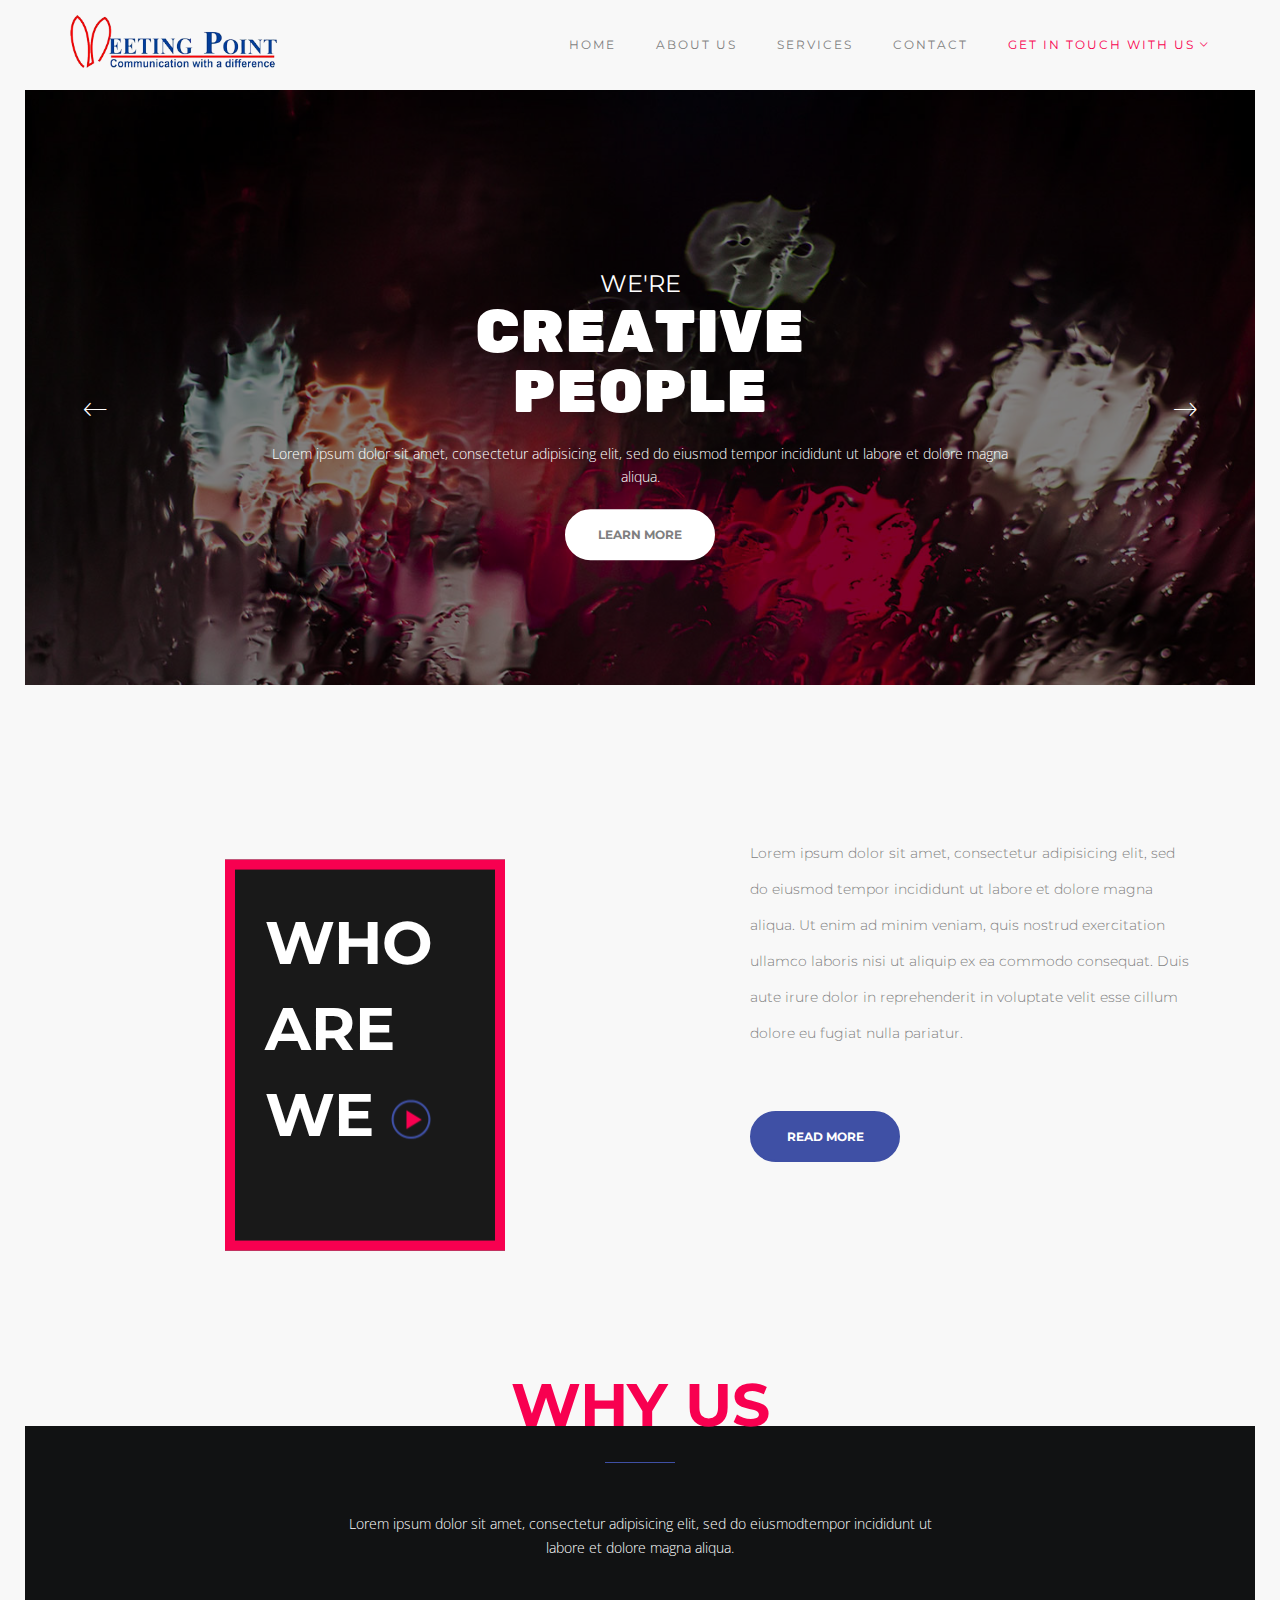
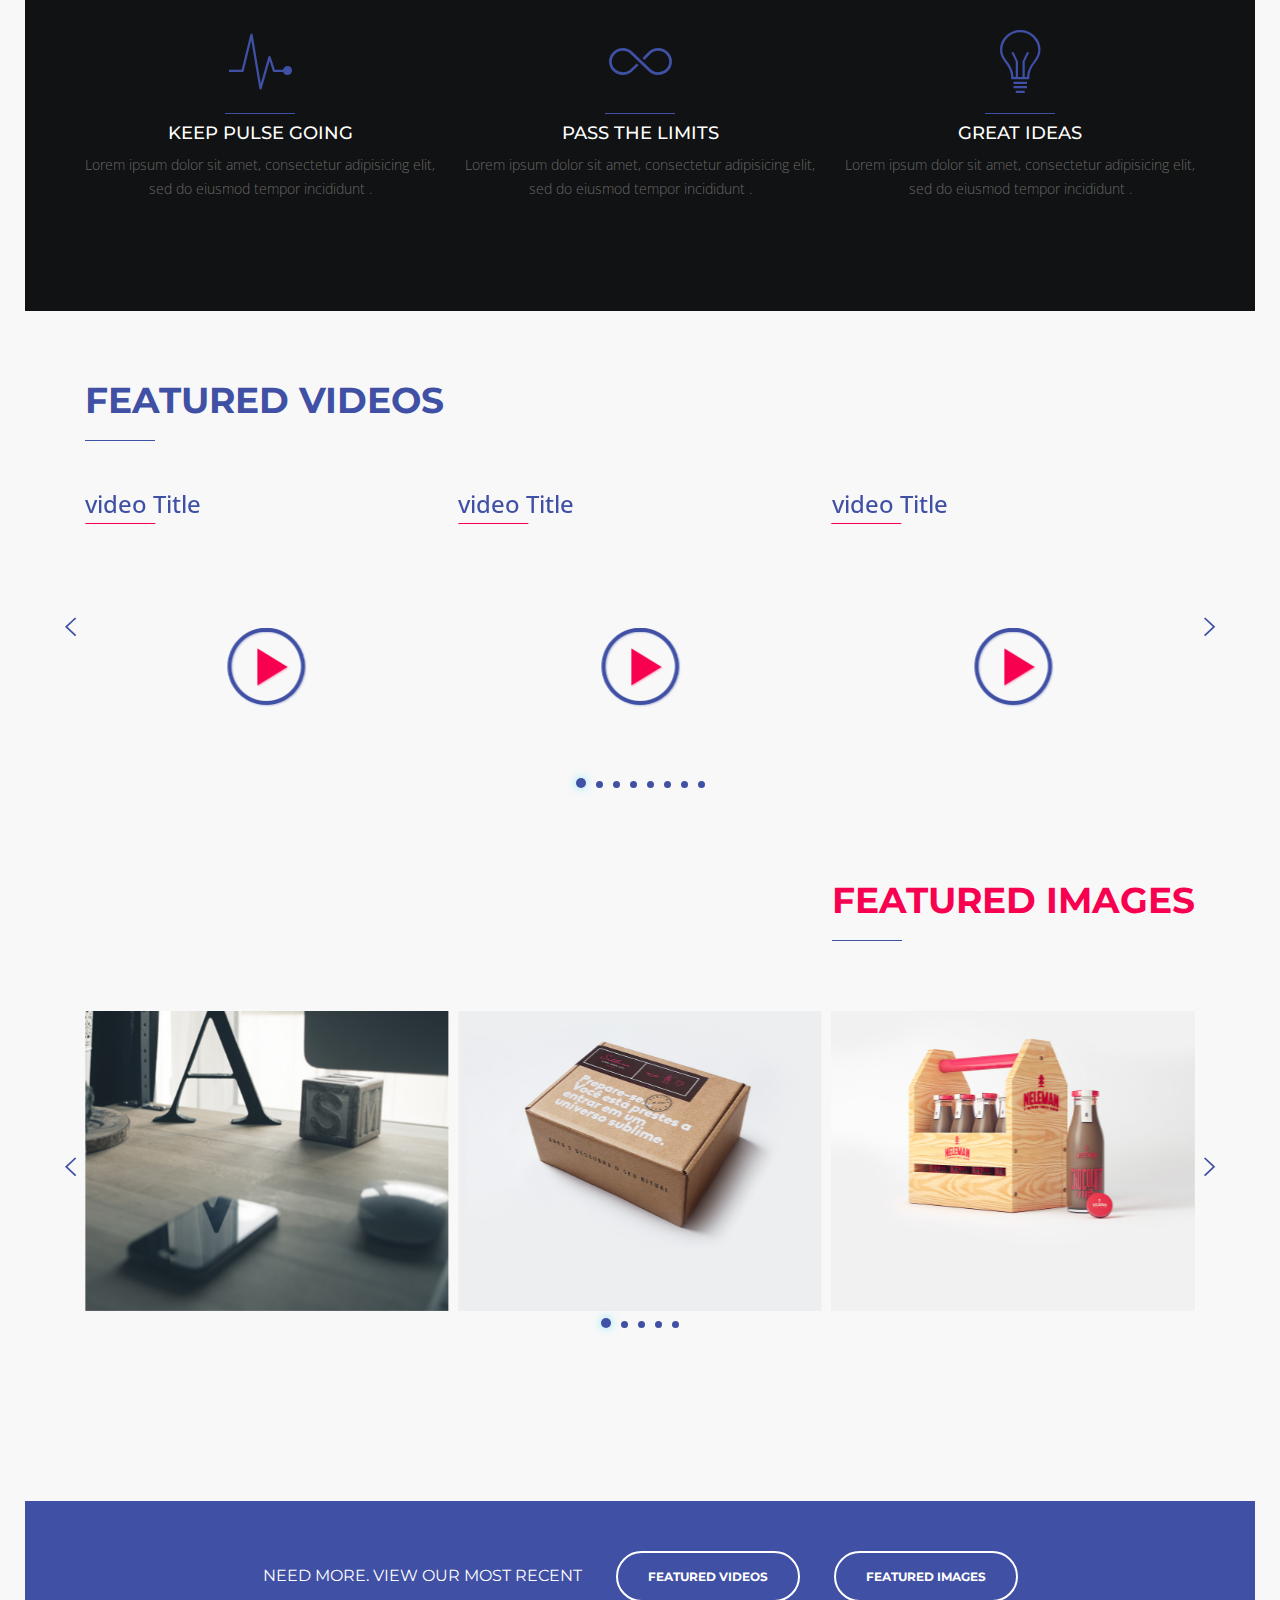
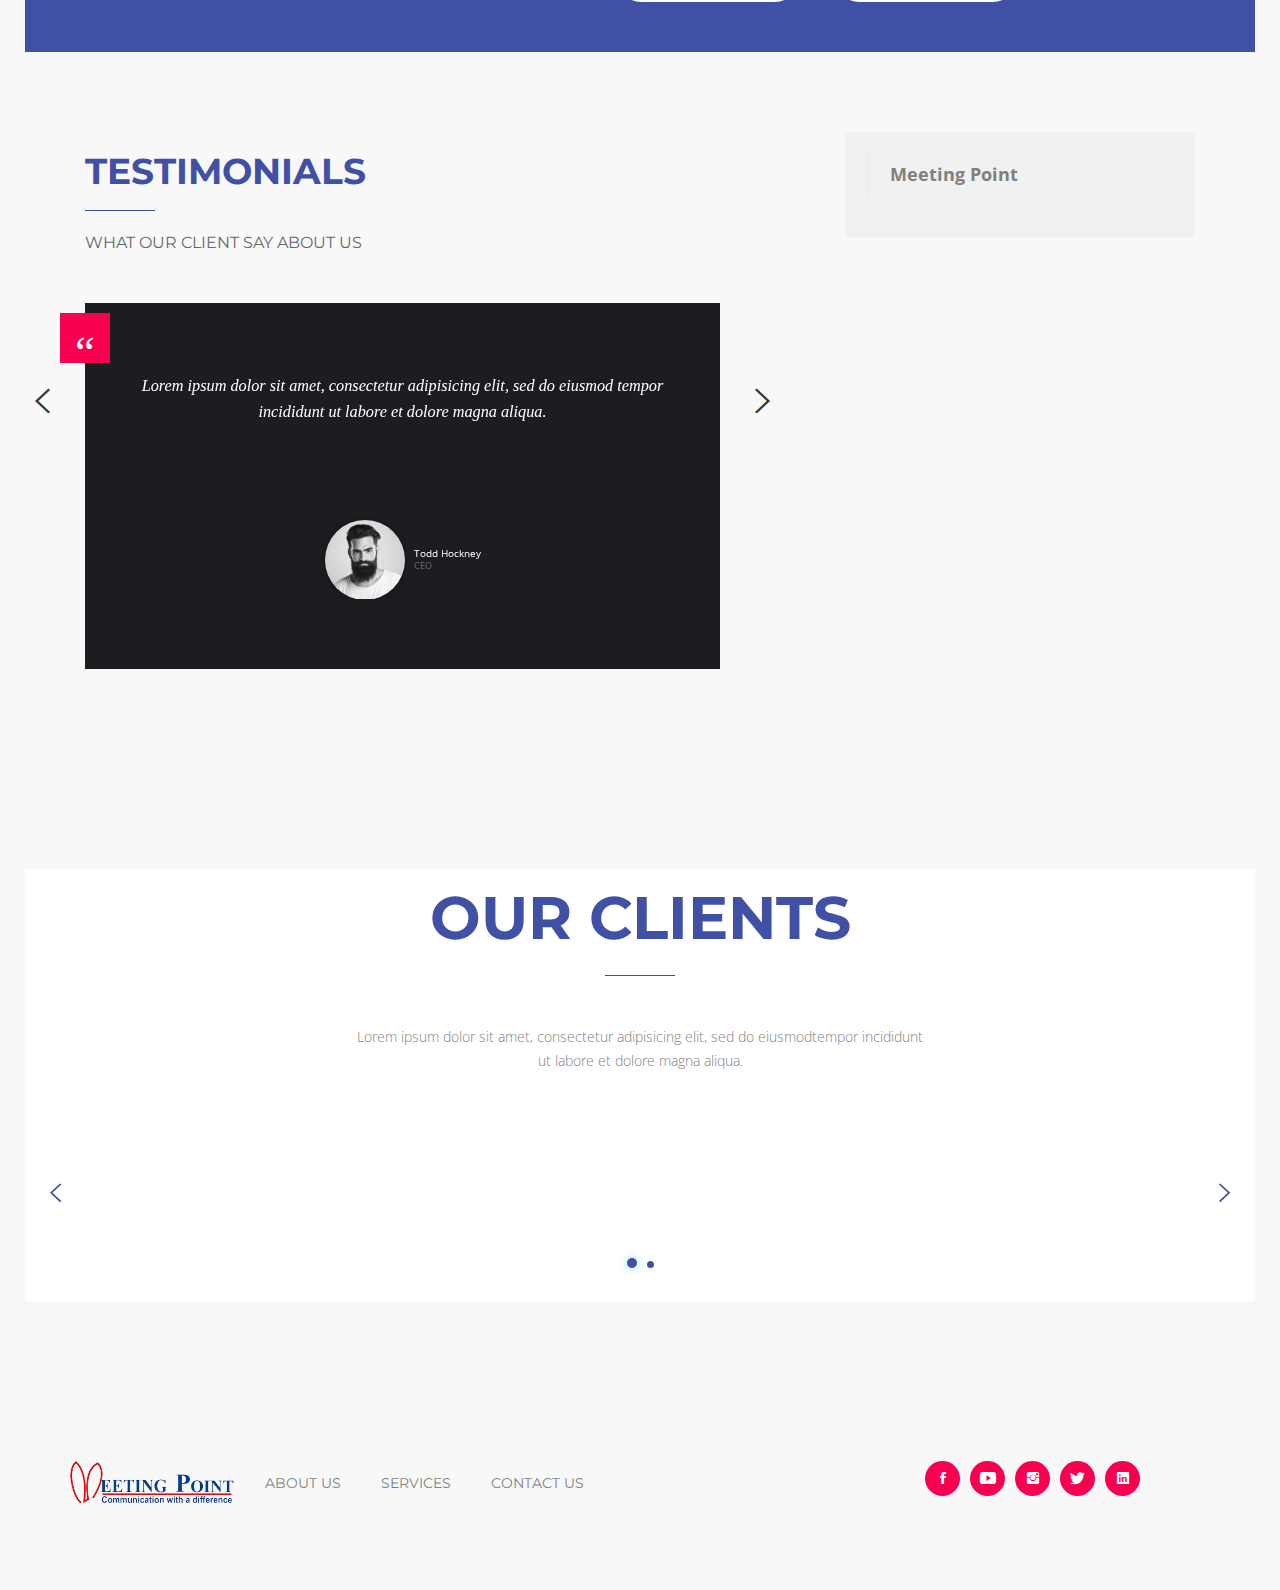
==== commit 25b1a7f9: "updated changes" ====
--- a/index.html
+++ b/index.html
@@ -155,10 +155,11 @@
         <div class="col-md-6">
             <!-- image side with a text inside it -->
             <div class="img-side">
-                <img src="assets/images/img1.jpg" alt="agency image">
+                <iframe id="video" width="560" height="435" src="//www.youtube.com/embed/9B7te184ZpQ?rel=0" frameborder="0" allowfullscreen></iframe>
                 <!-- square with a text -->
                 <div class="square-text white-text montserrat-text uppercase">
                     who are we
+                    <a id="play-video" href="#"> <img src="assets/css/owl.video.play.png" alt=""  width="40" height="40"/> </a>
                 </div>
             </div>
         </div>
@@ -246,14 +247,14 @@
             </h2>
         </div>
         <div class="owl-carousel video-carousel">
-            <div class="item-video"><a class="owl-video" href="https://www.youtube.com/watch?v=7KPU7DWRe1Y"></a></div>
-            <div class="item-video"><a class="owl-video" href="https://www.youtube.com/watch?v=I5Vd25pngno"></a></div>
-            <div class="item-video"><a class="owl-video" href="https://www.youtube.com/watch?v=GL0rbxB9Lqg"></a></div>
-            <div class="item-video"><a class="owl-video" href="https://www.youtube.com/watch?v=Cj6ho1-G6tw"></a></div>
-            <div class="item-video"><a class="owl-video" href="https://www.youtube.com/watch?v=Sv3xVOs7_No"></a></div>
-            <div class="item-video"><a class="owl-video" href="https://www.youtube.com/watch?v=1u0bxoAKukE"></a></div>
-            <div class="item-video"><a class="owl-video" href="https://www.youtube.com/watch?v=bV0zxgDZUhI"></a></div>
-            <div class="item-video"><a class="owl-video" href="https://www.youtube.com/watch?v=EF_kj2ojZaE"></a></div>
+            <div class="item-video"> <h3 class="slide-text">video Title</h3> <a class="owl-video" href="https://www.youtube.com/watch?v=7KPU7DWRe1Y"></a></div>
+            <div class="item-video"> <h3 class="slide-text">video Title</h3> <a class="owl-video" href="https://www.youtube.com/watch?v=I5Vd25pngno"></a></div>
+            <div class="item-video"> <h3 class="slide-text">video Title</h3> <a class="owl-video" href="https://www.youtube.com/watch?v=GL0rbxB9Lqg"></a></div>
+            <div class="item-video"> <h3 class="slide-text">video Title</h3> <a class="owl-video" href="https://www.youtube.com/watch?v=Cj6ho1-G6tw"></a></div>
+            <div class="item-video"> <h3 class="slide-text">video Title</h3> <a class="owl-video" href="https://www.youtube.com/watch?v=Sv3xVOs7_No"></a></div>
+            <div class="item-video"> <h3 class="slide-text">video Title</h3> <a class="owl-video" href="https://www.youtube.com/watch?v=1u0bxoAKukE"></a></div>
+            <div class="item-video"> <h3 class="slide-text">video Title</h3> <a class="owl-video" href="https://www.youtube.com/watch?v=bV0zxgDZUhI"></a></div>
+            <div class="item-video"> <h3 class="slide-text">video Title</h3> <a class="owl-video" href="https://www.youtube.com/watch?v=EF_kj2ojZaE"></a></div>
         </div>
     </div>
 </div>
@@ -417,12 +418,12 @@
 
                 <div class="clients">
                     <div class="client-carousel owl-carousel">
-                        <div class="item light-bg pt-20 pb-20"><img src="assets/images/client-logo/logo-carousel-1.png" alt="" /> </div>
-                        <div class="item light-bg pt-20 pb-20"><img src="assets/images/client-logo/logo-carousel-2.png" alt="" /> </div>
-                        <div class="item light-bg pt-20 pb-20"><img src="assets/images/client-logo/logo-carousel-3.png" alt="" /> </div>
-                        <div class="item light-bg pt-20 pb-20"><img src="assets/images/client-logo/logo-carousel-4.png" alt="" /> </div>
-                        <div class="item light-bg pt-20 pb-20"><img src="assets/images/client-logo/logo-carousel-5.png" alt="" /> </div>
-                        <div class="item light-bg pt-20 pb-20"><img src="assets/images/client-logo/logo-carousel-1.png" alt="" /> </div>
+                        <div class="item pt-20 pb-20"><img src="assets/images/client-logo/logo-carousel-1.png" alt="" /> </div>
+                        <div class="item pt-20 pb-20"><img src="assets/images/client-logo/logo-carousel-2.png" alt="" /> </div>
+                        <div class="item pt-20 pb-20"><img src="assets/images/client-logo/logo-carousel-3.png" alt="" /> </div>
+                        <div class="item pt-20 pb-20"><img src="assets/images/client-logo/logo-carousel-4.png" alt="" /> </div>
+                        <div class="item pt-20 pb-20"><img src="assets/images/client-logo/logo-carousel-5.png" alt="" /> </div>
+                        <div class="item pt-20 pb-20"><img src="assets/images/client-logo/logo-carousel-1.png" alt="" /> </div>
                     </div>
                 </div>
             </div>
--- a/assets/css/style.css
+++ b/assets/css/style.css
@@ -934,13 +934,10 @@
     display: inline-block;
 }
 
-.img-side img {
-    width: 100%;
-}
-
 .img-side .square-text {
     padding: 30px;
     border: solid 10px #f80050;
+    background: rgba(0,0,0,.9);
     font-weight: bold;
 }
 
@@ -952,6 +949,11 @@
     .img-side .square-text{
         color: #f80050 !important;
         text-align: left;
+    }
+
+    .img-side iframe {
+        width: 100% !important;
+        max-width: 100% !important;
     }
 }
 
